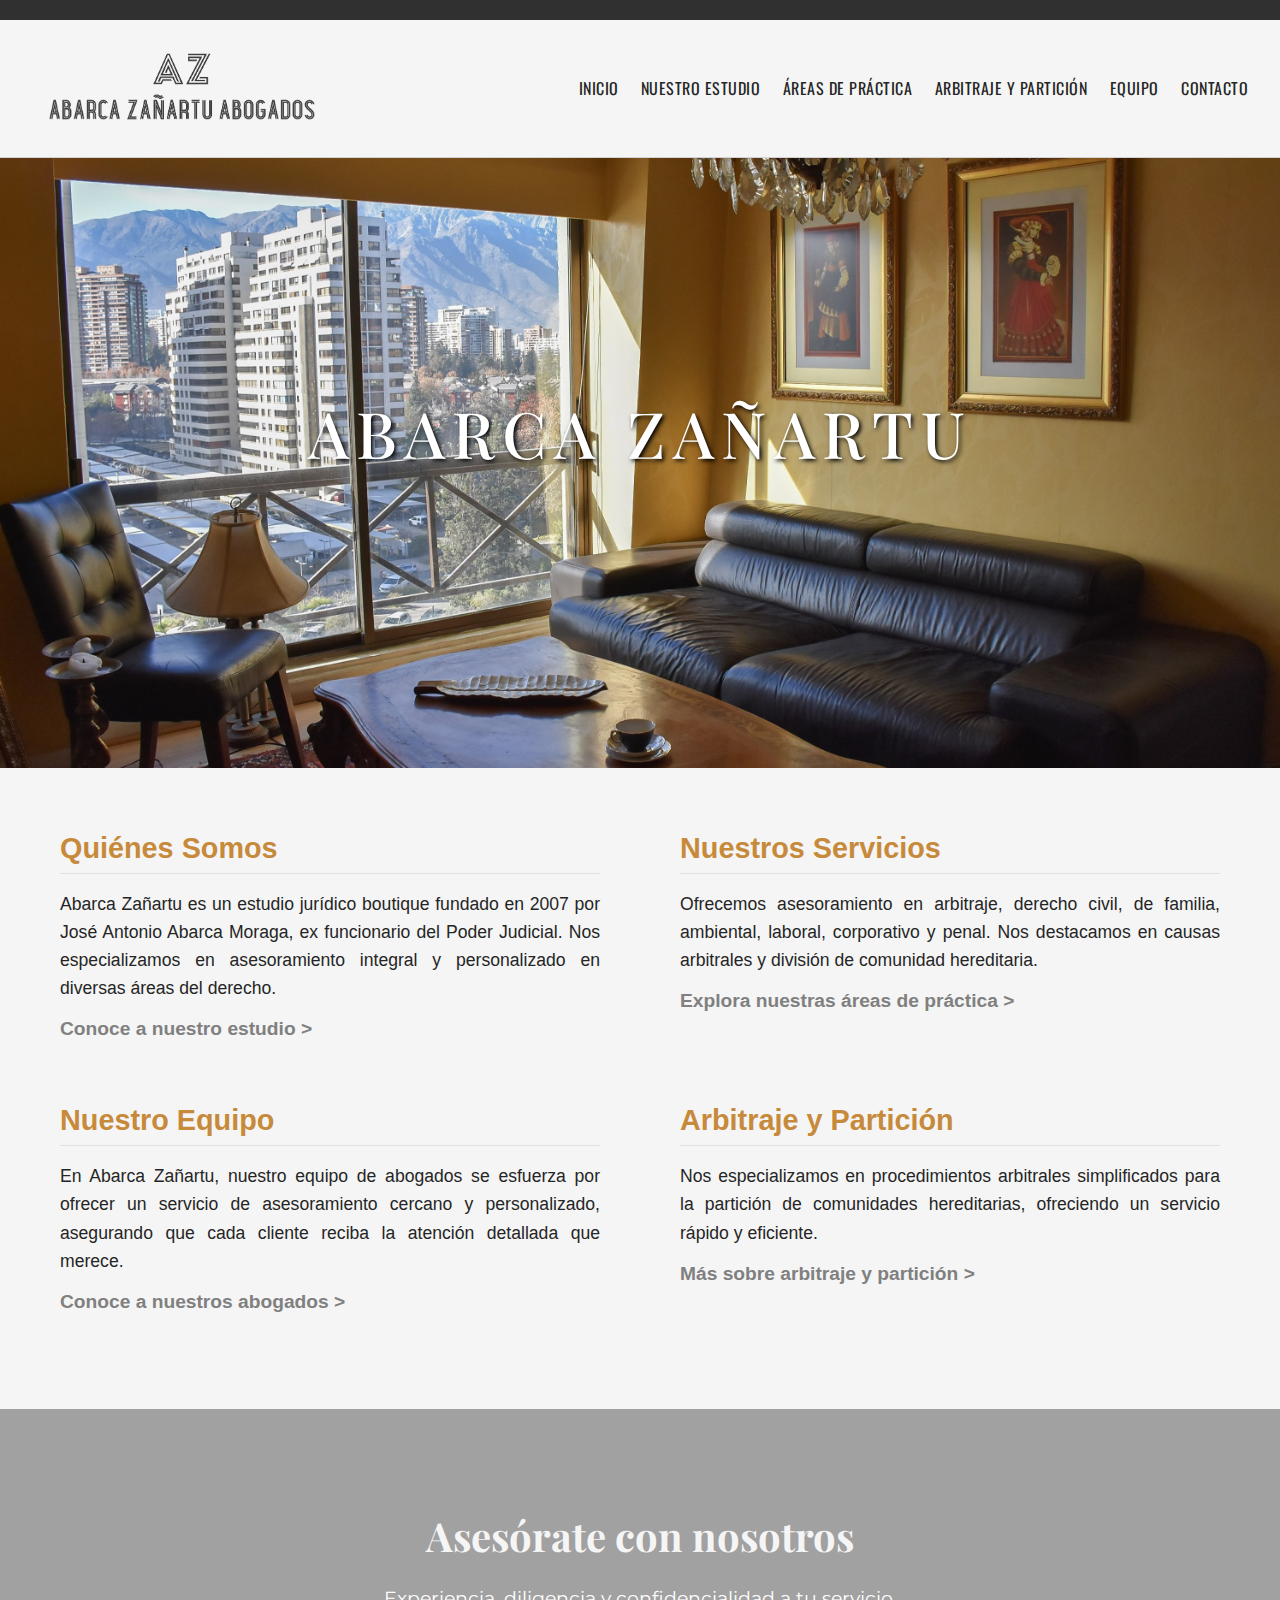
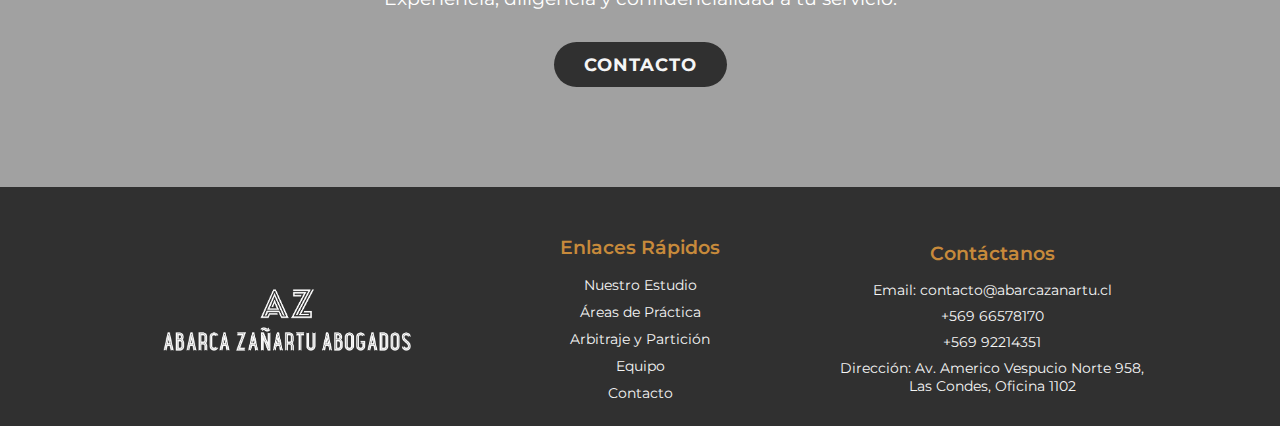
==== index.html @ 9c1408ec "Agregar fotos para mobile, no se implementan aun" ====
<!DOCTYPE html>
<html lang="es">
<head>
    <meta charset="UTF-8">
    <meta name="viewport" content="width=device-width, initial-scale=1.0">
    <title>Abarca Zañartu Abogados</title>
    <!-- <link rel="stylesheet" href="styles.css"> -->
    <link rel="stylesheet" href="./newcss.css">
    <script src="scripts.js"></script>
    <link rel="apple-touch-icon" sizes="180x180" href="./images/icons/apple-touch-icon.png">
    <link rel="icon" type="image/png" sizes="32x32" href="./images/icons/favicon-32x32.png">
    <link rel="icon" type="image/png" sizes="16x16" href="./images/icons/favicon-16x16.png">
    <link rel="manifest" href="/site.webmanifest">
    <style>
        @import url('https://fonts.googleapis.com/css2?family=Gupter:wght@400;500;700&family=Merriweather:ital,wght@0,300;0,400;0,700;0,900;1,300;1,400;1,700;1,900&family=Montserrat:ital,wght@0,100..900;1,100..900&family=Oswald:wght@200..700&family=Playfair+Display:wght@400..900&display=swap');
    </style>

</head>
<body>
    <div class="top-nav"></div>

    <div class="navbar">
        <a href="../index.html" class="logo-container">
            <img src="./images/logo.png" alt="logo" class="img-logo">
        </a>
        
        <button class="hamburger" id="hamburger">
            <span></span>
            <span></span>
            <span></span>
        </button>
      
        <nav class="nav-menu" id="nav-menu">
            <ul>
                <li><a href="index.html">INICIO</a></li>
                <li><a href="./templates/nuestro_estudio.html">NUESTRO ESTUDIO</a></li>
                <li><a href="./templates/areas.html">ÁREAS DE PRÁCTICA</a></li>
                <li><a href="./templates/arbitraje_particion.html">ARBITRAJE Y PARTICIÓN</a></li>
                <li><a href="./templates/equipo.html">EQUIPO</a></li>
                <li><a href="./templates/contacto.html">CONTACTO</a></li>
            </ul>
        </nav>
    </div>


    <main>
        <!-- HERO -->
        <div class="portada-container">
            <img src="./images/portada_cropped.jpg" alt="portada" class="img-portada">
            <div class="hero-content">
                <h1>ABARCA ZAÑARTU</h1>
            </div>
        </div>
        <!-- <div class="portada-container">
            <img src="./images/portada-mobile.jpg" alt="portada" class="img-portada">
            <div class="hero-content">
                <h1>ABARCA ZAÑARTU</h1>
            </div>
        </div> -->
    
        <!-- FEATURED CONTENT -->
        <div class="featured-content">
            <div class="featured-item">
                <h2>Quiénes Somos</h2>
                <p>Abarca Zañartu es un estudio jurídico boutique fundado en 2007 por José Antonio Abarca Moraga, ex funcionario del Poder Judicial. Nos especializamos en asesoramiento integral y personalizado en diversas áreas del derecho.</p>
                <a href="./templates/nuestro_estudio.html" class="featured-link">Conoce a nuestro estudio ></a>
            </div>
            <div class="featured-item">
                <h2>Nuestros Servicios</h2>
                <p>Ofrecemos asesoramiento en arbitraje, derecho civil, de familia, ambiental, laboral, corporativo  y penal. Nos destacamos en causas arbitrales y división de comunidad hereditaria.</p>
                <a href="./templates/areas.html" class="featured-link">Explora nuestras áreas de práctica ></a>
            </div>
            <div class="featured-item">
                <h2>Nuestro Equipo</h2>
                <p>En Abarca Zañartu, nuestro equipo de abogados se esfuerza por ofrecer un servicio de asesoramiento cercano y personalizado, asegurando que cada cliente reciba la atención detallada que merece.</p>
                <a href="./templates/equipo.html" class="featured-link">Conoce a nuestros abogados ></a>
            </div>
            <div class="featured-item">
                <h2>Arbitraje y Partición</h2>
                <p>Nos especializamos en procedimientos arbitrales simplificados para la partición de comunidades hereditarias, ofreciendo un servicio rápido y eficiente.</p>
                <a href="./templates/arbitraje_particion.html" class="featured-link">Más sobre arbitraje y partición ></a>
            </div>
        </div>
    
        <!-- ASESÓRATE CON NOSOTROS -->
        <section class="asesorate-container">
            <div class="asesorate-content">
                <h2>Asesórate con nosotros</h2>
                <p>Experiencia, diligencia y confidencialidad a tu servicio.</p>
                <a href="./templates/contacto.html" class="btn-contacto">CONTACTO</a>
            </div>
        </section>
    </main>


    <footer class="footer">
        <div class="footer-content">
          <div class="footer-logo">
            <a href="../index.html">
              <img src="./images/logo-s.png" alt="Abarca Zañartu Abogados" class="footer-img-logo">
            </a>
          </div>
          <div class="footer-links">
            <h4>Enlaces Rápidos</h4>
            <ul>
              <li><a href="./templates/nuestro_estudio.html">Nuestro Estudio</a></li>
              <li><a href="./templates/areas.html">Áreas de Práctica</a></li>
              <li><a href="./templates/arbitraje_particion.html">Arbitraje y Partición</a></li>
              <li><a href="./templates/equipo.html">Equipo</a></li>
              <li><a href="./templates/contacto.html">Contacto</a></li>
            </ul>
          </div>
          <div class="footer-contact">
            <h4>Contáctanos</h4>
            <p>Email: contacto@abarcazanartu.cl</p>
            <p>+569 66578170</p>
            <p>+569 92214351</p>
            <p>Dirección: Av. Americo Vespucio Norte 958, Las Condes, Oficina 1102</p>
          </div>
        </div>
      </footer>
</body>
</html>
---- styles.css ----
* {
    box-sizing: border-box;
    margin: 0;
    padding: 0;
}

:root  {
    --main-color: #ad762f;
    --main-color: #c78a3b;
    --secondary-color-dark: #303030;
    --background-white: #f5f5f5;
    --text-color: #252525;
    --secondary-color: #251605;
    line-height: 1.5;
}

html {
    font-size: 16px;
    margin:0;
    background-color: var(--background-white);
}

h1 {
    margin: 0;
    padding: 0;
}

a {
    text-decoration: none;
    appearance: none;
    color: black;
}


/* BODY ------------------------ */
body {
    line-height: 1.6;
    margin: 0;
    padding: 0;
    font-family: -apple-system, BlinkMacSystemFont, 'Segoe UI', Roboto, Oxygen, Ubuntu, Cantarell, 'Open Sans', 'Helvetica Neue', sans-serif;
    color: var(--text-color)
    /* font-family: "Oswald"; */

}

.top-nav {
    background-color: var(--main-color);
    height: 25px;
}

/* Navbar ---------------------- */

.navbar {
    display: flex;
    justify-content: space-between;
    align-items: center;
    padding: 1rem 2rem;
    background-color: var(--background-white);
    border-bottom: 1px solid lightgrey;
    position: relative;
    z-index: 1000; /* Ensure navbar is above other content */
  }
  
  .logo-container {
    width: 300px;
  }
  
  .img-logo {
    width: 100%;
  }
  
  .nav-menu ul {
    display: flex;
    list-style-type: none;
    margin: 0;
    padding: 0;
  }
  
  .nav-menu ul li {
    margin-left: 1.4rem;
  }
  
  .nav-menu ul li a {
    text-decoration: none;
    color: var(--text-color);
    font-family: "Oswald", sans-serif;
    font-size: 1rem;
    letter-spacing: .5px;
  }
  
  .nav-menu ul li a:hover {
    color: var(--main-color);
  }
  
  .hamburger {
    display: none;
    border: none;
    background: none;
    cursor: pointer;
  }
  
  .hamburger span {
    display: block;
    width: 25px;
    height: 3px;
    margin: 5px auto;
    background-color: var(--text-color);
  }
  
  .portada-container {
    position: relative;
    z-index: 1; /* Ensure portada is below navbar */
  }
  
  @media screen and (max-width: 1040px) {
    .nav-menu {
      position: fixed;
      left: -100%;
      top: 7rem;
      flex-direction: column;
      background-color: var(--background-white);
      width: 100%;
      text-align: center;
      transition: 0.6s;
      box-shadow: 0 10px 27px rgba(0, 0, 0, 0.05);
      z-index: 999; /* Ensure menu is above portada but below navbar */
    }
  
    .nav-menu.active {
      left: 0;
    }
  
    .nav-menu ul {
      flex-direction: column;
    }
  
    .nav-menu ul li {
      margin: 1rem 0;
      height: 5vh;
    }
  
    .hamburger {
      display: block;
      z-index: 1001;
    }
  }


/* Portada de imagen y texto en el centro */
.portada-container {
    display: flex;
    position: relative;
    text-align: center;
    color: white;
    justify-content: center;
    align-items: center;
}

.img-portada {
    width: 100vw;
    max-width: 100%;
}

.texto-portada {
    position: absolute;
    top: 45%;
    left: 50%;
    transform: translate(-50%, -50%);
    margin: 0;
    color: white;
    border-radius: 5px;
    padding: 0 20px;
    width: max-content;
    max-width: 60%;
    font-size: 4.5vw;
    font-weight: 500;
    letter-spacing: 8px;
    /* background-color: rgba(0, 0, 0, 0.329); */
    text-shadow: 1px 1px 4px black;
    font-family: "Playfair Display";
}

.texto-portada-secundario {
    font-size: 4vw;
    letter-spacing: 2px;
    background-color: rgba(0, 0, 0, 0.507);
    /* text-shadow: 1px 1px 4px black; */
    text-shadow: none;
}

@media screen and (max-width: 768px){
  .texto-portada {
    font-size: 26px;
  }

  .logo-container {
    width: 60%;
  }

  .navbar {
    padding: 16px 32px 16px 8px;
  }
} 
/* FIN PORTADA DE IMAGEN COMPLETA */

.nosotros-container {
    display: flex;
    flex-direction: column;
    padding: 2rem 0;
    justify-content: center;
    align-items: flex-start;
    /* width: 55%; */
    width: 50vw;
    margin:30px auto;
    font-size: 1.1rem;
    gap: 2rem;
    text-align: justify;
    /* margin-bottom: 2rem; */
}

@media screen and (max-width: 768px) {
  .nosotros-container {
  /* margin: auto; */
  width: 90vw;
  font-size: 1rem;
  }
}

/* Cards in home page */
.cards-container {
    padding: 100px 20px;
    display: flex;
    flex-wrap: wrap;
    justify-content: center;
    gap: 2rem;
}
.card {
    border: 0.5px solid rgba(0, 0, 0, 0.212);
    border-radius: 10px;
    padding: 1rem 2rem;
    max-width: 600px;
    text-align: justify;
    font-size: 1.1rem;
}

.card h2 {
    margin-bottom: 1rem;
}

@media screen and (max-width: 768px) {
  .card {
    font-size: 1rem;
  }
  .card h2 {
    font-size: 1.2rem;
  }
  .card .text-link {
    font-size: 1.2rem;
  }
}




/* Asesórate con nosotros */
.asesorate-container {
    display: flex;
    flex-direction: column;
    justify-content: center;
    align-items: center;
    background-color: var(--main-color);
    color: whitesmoke;
    padding: 30px 50px;
    font-size: 1.2rem;
    text-align: center;
}


/* Botón de Asesórate con nosotros */
.btn-contacto {
    margin-top: 2rem;
    padding: 8px 36px;
    border-radius: 2rem;
    font-size: 1.2rem;
    border: 1px solid whitesmoke;
    color: whitesmoke;
}

.btn-contacto:hover {
    color: black;
    border-color: black;
    /* background-color: whitesmoke; */
}


.text-link {
    color: var(--secondary-color-dark); 
    color: grey;
    font-weight: 700; 
    text-decoration: none;
    font-size: 1.3rem;
}
.text-link:hover {
    color: black;
}



.equipo-container {
    display: flex;
    justify-content: center;
    align-items: center;
    margin: 100px;
    gap: 100px;
    flex-wrap: wrap;
}

.equipo-card {
    display: flex;
    flex-direction: column;
    justify-content: center;
    align-items: center;
    width: 300px;
    /* border: 1px solid black; */
    border-radius: 10px;
}

@media screen and (max-width: 768px) {

  .equipo-card {
    width: 200px;
    text-align: center;
  }
}

/* .equipo-card a {
    width: inherit;
    border-radius: inherit;
} */
.abogado-img {
    width: inherit;
    border-radius: inherit;
}


.equipo-card-img {
    width: inherit;
    padding: 0 1px;
    border-radius: inherit;
}

/* .linkedin-img {
  width: fit-content;
  margin-top: 10px;
} */

/* .main-color {
    color: var(--main-color)
} */
/* .main-color-bg {
    background-color: var(--main-color)
} */



.contacto-container {
  display: flex;
  flex-direction: column;
  justify-content: center;
  align-items: center;
  padding: 20px;
  /* margin: 20px; */
  /* border-radius: 20px; */
}

.contacto-container p {
  color: var(--main-color)
}

.contacto-cards-container {
  display: flex;
  flex-wrap: wrap;
  justify-content: center;
  gap: 20px;
  margin: 50px 0;
}

.contacto-card {
  width: 300px;
  border: 1px solid rgb(163, 163, 163);
  display: flex;
  flex-direction: column;
  align-items: center;
  border-radius: 10px;
  padding: 20px 40px;
  text-align: center;
}

.map {
  /* border-radius: 10px; */
  box-shadow: 0 0 4px grey;
  margin-bottom: 40px;
  max-width: 90vw;
}



footer {
    background-color: var(--secondary-color-dark);
    color: lightgray;
    /* text-align: center; */
    padding: 1rem 10%;
    margin-bottom: 0px;
    width: 100%;
    display: flex;
    justify-content: center;
    align-items: center;
}







/* Arbitraje y Partición page styles */
.arbitraje-container {
  max-width: 800px;
  margin: 50px auto;
  padding: 0 20px;
  text-align: justify;
}

.arbitraje-container h1 {
  color: var(--main-color);
  font-size: 2.5rem;
  margin-bottom: 30px;
  text-align: center;
}

.arbitraje-container p {
  margin-bottom: 20px;
  line-height: 1.8;
}

.arbitraje-container strong {
  color: var(--main-color);
}

.arbitraje-highlight {
  background-color: #f0f0f0;
  border-left: 4px solid var(--main-color);
  padding: 20px;
  margin: 30px 0;
}

.arbitraje-cta {
  text-align: center;
  margin-top: 40px;
}

.arbitraje-cta a {
  display: inline-block;
  background-color: var(--main-color);
  color: white;
  padding: 12px 24px;
  border-radius: 5px;
  text-decoration: none;
  transition: background-color 0.3s ease;
}

.arbitraje-cta a:hover {
  background-color: #8d5f25;
}

@media screen and (max-width: 768px) {
  .arbitraje-container h1 {
      font-size: 2rem;
  }
}



/* Nuestro Estudio page styles */
.estudio-container {
  max-width: 800px;
  margin: 50px auto;
  padding: 0 20px;
  text-align: justify;
}

.estudio-container p {
  margin-bottom: 20px;
  line-height: 1.8;
  font-size: 1.1rem;
}

.estudio-container strong {
  color: var(--main-color);
}

.estudio-highlight {
  font-size: 1.3rem;
  font-style: italic;
  color: var(--main-color);
  text-align: center;
  margin: 40px 0;
  padding: 20px;
  border-top: 2px solid var(--main-color);
  border-bottom: 2px solid var(--main-color);
}

.estudio-timeline {
  position: relative;
  padding-left: 30px;
  margin: 40px 0;
}

.estudio-timeline::before {
  content: '';
  position: absolute;
  left: 0;
  top: 0;
  bottom: 0;
  width: 2px;
  background-color: var(--main-color);
}

.estudio-timeline-item {
  position: relative;
  margin-bottom: 30px;
}

.estudio-timeline-item::before {
  content: '';
  position: absolute;
  left: -34px;
  top: 5px;
  width: 10px;
  height: 10px;
  border-radius: 50%;
  background-color: var(--main-color);
}

@media screen and (max-width: 768px) {
  .estudio-container p {
      font-size: 1rem;
  }
  .estudio-highlight {
      font-size: 1.1rem;
  }
}



/* Index page styles */
.hero-content {
  position: absolute;
  top: 45%;
  left: 50%;
  transform: translate(-50%, -50%);
  text-align: center;
  color: white;
  z-index: 2;
}

.hero-content h1 {
  font-size: 4.5rem;
  margin-bottom: 1rem;
  text-shadow: 1px 1px 4px black;
  font-family: "Playfair display";
  letter-spacing: 8px;
  font-weight: 500;
}


.hero-content p {
  font-size: 1.2rem;
  max-width: 600px;
  margin: 0 auto 2rem;
  text-shadow: 1px 1px 2px rgba(0, 0, 0, 0.5);
}

.hero-cta {
  display: inline-block;
  padding: 12px 24px;
  background-color: var(--main-color);
  color: white;
  text-decoration: none;
  border-radius: 5px;
  transition: background-color 0.3s ease;
}

.hero-cta:hover {
  background-color: #8d5f25;
}

.featured-content {
  display: flex;
  flex-wrap: wrap;
  justify-content: space-between;
  max-width: 1200px;
  margin: 4rem auto;
  padding: 0 20px;
  gap: 2rem;
}

.featured-item {
  flex-basis: calc(50% - 40px);
  margin-bottom: 2rem;
  text-align: justify;
}

.featured-item h2 {
  color: var(--main-color);
  font-size: 1.8rem;
  margin-bottom: 1rem;
  border-bottom: 1px solid #e0e0e0;
}

.featured-item p {
  font-size: 1.1rem;
  line-height: 1.6;
  margin-bottom: 1rem;
}

.featured-link {
  color: var(--secondary-color-dark);
  text-decoration: none;
  font-weight: bold;
  transition: color 0.3s ease;
}

.featured-link:hover {
  color: #8d5f25;
}

@media screen and (max-width: 768px) {
  .hero-content h1 {
      font-size: 2.5rem;
  }
  
  .hero-content p {
      font-size: 1rem;
  }
  
  .featured-item {
      flex-basis: 100%;
  }
}



/* Código para "Asesórate con nosotros" */
.asesorate-container {
  background-color: var(--main-color);
  /* background-image: url("data:image/svg+xml,%3Csvg width='60' height='60' viewBox='0 0 60 60' xmlns='http://www.w3.org/2000/svg'%3E%3Cg fill='none' fill-rule='evenodd'%3E%3Cg fill='%23ffffff' fill-opacity='0.1'%3E%3Cpath d='M36 34v-4h-2v4h-4v2h4v4h2v-4h4v-2h-4zm0-30V0h-2v4h-4v2h4v4h2V6h4V4h-4zM6 34v-4H4v4H0v2h4v4h2v-4h4v-2H6zM6 4V0H4v4H0v2h4v4h2V6h4V4H6z'/%3E%3C/g%3E%3C/g%3E%3C/svg%3E"); */
  padding: 60px 20px;
  text-align: center;
}

.asesorate-content {
  max-width: 600px;
  margin: 0 auto;
}

.asesorate-container h2 {
  color: white;
  font-size: 2.5rem;
  margin-bottom: 1rem;
  font-family: 'Playfair Display', serif;
}

.asesorate-container p {
  color: white;
  font-size: 1.2rem;
  margin-bottom: 2rem;
  font-family: 'Montserrat', sans-serif;
}

.btn-contacto {
  display: inline-block;
  background-color: white;
  color: var(--main-color);
  font-size: 1.1rem;
  font-weight: bold;
  padding: 12px 30px;
  border-radius: 50px;
  text-decoration: none;
  transition: all 0.3s ease;
  font-family: 'Montserrat', sans-serif;
  text-transform: uppercase;
  letter-spacing: 1px;
}

.btn-contacto:hover {
  background-color: var(--secondary-color-dark);
  color: white;
  transform: translateY(-2px);
  box-shadow: 0 4px 8px rgba(0, 0, 0, 0.1);
}

@media screen and (max-width: 768px) {
  .asesorate-container h2 {
      font-size: 2rem;
  }

  .asesorate-container p {
      font-size: 1rem;
  }

  .btn-contacto {
      font-size: 1rem;
      padding: 10px 24px;
  }
}



/* Contact page code */
.contact-page-container {
  max-width: 1200px;
  margin: 0 auto;
  padding: 40px 20px;
  /* background-color: #f9f9f9; */
  /* background-image: url("data:image/svg+xml,%3Csvg width='60' height='60' viewBox='0 0 60 60' xmlns='http://www.w3.org/2000/svg'%3E%3Cg fill='none' fill-rule='evenodd'%3E%3Cg fill='%23d4d4d4' fill-opacity='0.2'%3E%3Cpath d='M36 34v-4h-2v4h-4v2h4v4h2v-4h4v-2h-4zm0-30V0h-2v4h-4v2h4v4h2V6h4V4h-4zM6 34v-4H4v4H0v2h4v4h2v-4h4v-2H6zM6 4V0H4v4H0v2h4v4h2V6h4V4H6z'/%3E%3C/g%3E%3C/g%3E%3C/svg%3E"); */
}

.contact-info-container, .map-container {
  background-color: white;
  background-color: var(--background-white);
  border-radius: 8px;
  /* box-shadow: 0 4px 6px rgba(0, 0, 0, 0.1); */
  padding: 30px;
  margin-bottom: 40px;
}

.contact-info-container h2, .map-container h2 {
  color: var(--main-color);
  font-size: 2rem;
  margin-bottom: 20px;
  text-align: center;
}

.contact-cards-container {
  display: flex;
  flex-wrap: wrap;
  justify-content: space-around;
  gap: 20px;
}

.contact-card {
  flex-basis: calc(33.333% - 20px);
  text-align: center;
  padding: 20px;
  border: 1px solid #e0e0e0;
  border-radius: 8px;
  transition: all 0.3s ease;
}

.contact-card:hover {
  transform: translateY(-5px);
  box-shadow: 0 6px 12px rgba(0, 0, 0, 0.1);
}

.contact-card img {
  width: 50px;
  height: 50px;
  margin-bottom: 15px;
}

.contact-card h3 {
  color: var(--main-color);
  font-size: 1.2rem;
  margin-bottom: 10px;
}

.contact-card p {
  font-size: 1rem;
  line-height: 1.5;
}

.contact-card a {
  color: var(--text-color);
  text-decoration: none;
  transition: color 0.3s ease;
}

.contact-card a:hover {
  color: var(--main-color);
}

.map-container {
  text-align: center;
}

.map {
  width: 100%;
  height: 450px;
  border-radius: 8px;
}

@media screen and (max-width: 768px) {
  .contact-card {
      flex-basis: 100%;
  }
  
  .map {
      height: 300px;
  }
}



/* Page equipo code */
.team-container {
  max-width: 1200px;
  margin: 60px auto;
  padding: 0 20px;
}

.team-intro {
  text-align: center;
  margin-bottom: 40px;
}

.team-intro h2 {
  color: var(--main-color);
  font-size: 2.5rem;
  margin-bottom: 20px;
}

.team-intro p {
  font-size: 1.1rem;
  max-width: 800px;
  margin: 0 auto;
}

.team-grid {
  display: grid;
  grid-template-columns: repeat(auto-fit, minmax(300px, 1fr));
  gap: 40px;
}

.team-card {
  perspective: 1000px;
  height: 400px;
}

.team-card-inner {
  position: relative;
  width: 100%;
  height: 100%;
  text-align: center;
  transition: transform 0.8s;
  transform-style: preserve-3d;
}

.team-card:hover .team-card-inner {
  transform: rotateY(180deg);
}

.team-card-front, .team-card-back {
  position: absolute;
  width: 100%;
  height: 100%;
  -webkit-backface-visibility: hidden;
  backface-visibility: hidden;
  border-radius: 10px;
  box-shadow: 0 4px 8px rgba(0,0,0,0.1);
  display: flex;
  flex-direction: column;
  justify-content: center;
  align-items: center;
  padding: 20px;
}

.team-card-front {
  background-color: white;
}

.team-card-back {
  background-color: white;
  /* color: white; */
  transform: rotateY(180deg);
}

.team-img {
  width: 200px;
  height: 200px;
  border-radius: 50%;
  object-fit: cover;
  margin-bottom: 20px;
}

.team-card h3 {
  font-size: 1.5rem;
  margin-bottom: 10px;
}

.team-card p {
  font-size: 1rem;
  margin-bottom: 10px;
}

.linkedin-link {
  display: flex;
  align-items: center;
  color: white;
  text-decoration: none;
  margin-top: 20px;
  transition: opacity 0.3s ease;
}

.linkedin-link:hover {
  opacity: 0.8;
}

.linkedin-icon {
  /* width: 24px; */
  height: 24px;
  margin-right: 10px;
}

@media screen and (max-width: 768px) {
  .team-intro h2 {
      font-size: 2rem;
  }

  .team-card {
      height: 350px;
  }
}


/* FOOTER styles */

.footer {
  background-color: var(--secondary-color-dark);
  color: #f5f5f5;
  padding: 3rem 10% 1rem;
  font-family: 'Montserrat', sans-serif;
}

.footer-content {
  display: flex;
  flex-wrap: wrap;
  justify-content: space-between;
  gap: 2rem;
}

.footer-logo {
  flex: 1;
  min-width: 200px;
}

.footer-img-logo {
  max-width: 200px;
  height: auto;
}

.footer-links, .footer-contact {
  flex: 1;
  min-width: 200px;
}

.footer h4 {
  color: var(--main-color);
  font-size: 1.2rem;
  margin-bottom: 1rem;
  font-weight: 600;
}

.footer-links ul {
  list-style-type: none;
  padding: 0;
}

.footer-links ul li {
  margin-bottom: 0.5rem;
}

.footer-links ul li a, .footer-contact p {
  color: #f5f5f5;
  text-decoration: none;
  font-size: 0.9rem;
  transition: color 0.3s ease;
}

.footer-links ul li a:hover {
  color: var(--main-color);
}

.footer-contact p {
  margin-bottom: 0.5rem;
}

.footer-bottom {
  margin-top: 2rem;
  text-align: center;
  font-size: 0.8rem;
  color: #a0a0a0;
}

@media screen and (max-width: 768px) {
  .footer-content {
    flex-direction: column;
  }
  
  .footer-logo, .footer-links, .footer-contact {
    width: 100%;
    text-align: center;
  }
}



/* Contact Form Styles */
.contact-form-container {
  max-width: 600px;
  margin: 60px auto;
  padding: 30px;
  background-color: var(--background-white);
  border-radius: 8px;
  /* box-shadow: 0 4px 6px rgba(0, 0, 0, 0.1); */
}

.contact-form-container h1 {
  color: var(--main-color);
  font-size: 2rem;
  margin-bottom: 30px;
  text-align: center;
}

.form-group {
  margin-bottom: 20px;
}

.form-group label {
  display: block;
  margin-bottom: 5px;
  color: var(--secondary-color-dark);
}

.form-group input,
.form-group textarea {
  width: 100%;
  padding: 10px;
  border: 1px solid #e0e0e0;
  border-radius: 4px;
  font-size: 1rem;
}

.btn-submit {
  display: block;
  width: 100%;
  padding: 12px;
  background-color: var(--main-color);
  color: white;
  border: none;
  border-radius: 4px;
  font-size: 1.1rem;
  cursor: pointer;
  transition: background-color 0.3s ease;
}

.btn-submit:hover {
  background-color: #8d5f25;
}

.message {
  margin-top: 20px;
  padding: 10px;
  border-radius: 4px;
  text-align: center;
}

.success {
  background-color: #d4edda;
  color: #155724;
}

.error {
  background-color: #f8d7da;
  color: #721c24;
}

@media screen and (max-width: 768px) {
  .contact-form-container {
      padding: 20px;
  }
}







/* Area styles */
.areas-container {
  display: grid;
  grid-template-columns: repeat(2, 1fr);
  gap: 40px;
  padding: 40px 0;
  width: 50vw;
  max-width: 1200px; /* To prevent excessive width on very large screens */
  margin: 0 auto; /* Center the grid */
  justify-content: center;
  text-align: justify;
}

.area-card {
  background-color: #fff;
  border-radius: 8px;
  box-shadow: 0 2px 4px rgba(0, 0, 0, 0.1);
  transition: transform 0.3s ease-in-out;
  line-height: 2rem;
}

.area-card:hover {
  transform: translateY(-5px);
}

.area-card-text {
  padding: 20px 30px;
}


.area-card h3 {
  color: var(--main-color);
  margin-top: 0;
  margin-bottom: 10px;
  border-bottom: 1px solid #e0e0e0;
  /* border-bottom: 1px solid black; */
  padding-bottom: 10px;
}

.area-card ul {
  list-style-type: none;
  padding-left: 0;
  margin-top: 10px;
}

.area-card li {
  margin-bottom: 8px;
}

.text-link {
  color: var(--secondary-color-dark);
  text-decoration: none;
  font-weight: bold;
  transition: color 0.3s ease;
}

.text-link:hover {
  color: var(--main-color);
}

/* Arbitraje card spanning two columns */
.arbitraje {
  grid-column: span 2;
}

/* Media query for mobile devices */
@media screen and (max-width: 768px) {
  .areas-container {
    grid-template-columns: 1fr;
    width: 90%;
  }

  .arbitraje {
    grid-column: span 1;
  }

  .area-card {
    width: 100%;
  }
}
---- newcss.css ----
/* General Styles */
* {
    box-sizing: border-box;
    margin: 0;
    padding: 0;
}

:root  {
    /* --main-color: #808080; */
    /* --main-color: #505168; */
    /* --main-color: #254441; */
    /* --main-color: #073B3A; */
    /* --main-color: #023047; */
    --main-color: #c78a3b;

    --secondary-color: #808080;
    --secondary-color: #a1a1a1;

    --secondary-color-dark: #303030;
    --background-white: #f5f5f5;
    --text-color: #252525;
}

.top-nav {
    background-color: var(--main-color);
    background-color: var(--secondary-color-dark);
    /* background-color: var(--secondary-color); */
    height: 20px;
}

body {
    font-family: -apple-system, BlinkMacSystemFont, 'Segoe UI', Roboto, Oxygen, Ubuntu, Cantarell, 'Open Sans', 'Helvetica Neue', sans-serif;
    color: var(--text-color);
    background-color: var(--background-white);
}

a {
    text-decoration: none;
    color: black;
}




/* Navbar Styles */



.navbar {
    display: flex;
    justify-content: space-between;
    align-items: center;
    padding: 1rem 2rem;
    background-color: var(--background-white);
    border-bottom: 1px solid lightgrey;
    position: relative;
    z-index: 1000;
}

.logo-container {
    width: 300px;
}

.img-logo {
    width: 100%;
}

.nav-menu ul {
    display: flex;
    list-style-type: none;
}

.nav-menu ul li {
    margin-left: 1.4rem;
}

.nav-menu ul li a {
    color: var(--text-color);
    font-family: "Oswald", sans-serif;
    font-size: 1rem;
    letter-spacing: .5px;
}

.nav-menu ul li a:hover {
    color: var(--main-color);
}

.hamburger {
    display: none;
    border: none;
    background: none;
    cursor: pointer;
}

.hamburger span {
    display: block;
    width: 25px;
    height: 3px;
    margin: 5px auto;
    background-color: var(--text-color);
}

@media screen and (max-width: 1040px) {
    .nav-menu {
        position: fixed;
        left: -100%;
        top: 7rem;
        flex-direction: column;
        background-color: var(--background-white);
        width: 100%;
        text-align: center;
        transition: 0.6s;
        box-shadow: 0 10px 27px rgba(0, 0, 0, 0.05);
        z-index: 999;
    }

    .nav-menu.active {
        left: 0;
    }

    .nav-menu ul {
        flex-direction: column;
    }

    .nav-menu ul li {
        margin: 1rem 0;
        height: 5vh;
    }

    .hamburger {
        display: block;
        z-index: 1001;
    }
}




/* Hero Section Styles */
.portada-container {
    display: flex;
    position: relative;
    text-align: center;
    color: white;
    justify-content: center;
    align-items: center;
}

.img-portada {
    width: 100vw;
}

.texto-portada {
    position: absolute;
    color: white;
    font-size: 4.5rem;
    font-weight: 500;
    letter-spacing: 4px;
    text-shadow: 1px 1px 4px black;
    text-shadow: none;
    font-family: "Playfair Display";
    background-color: rgba(0, 0, 0, 0.507);
    padding: 10px 30px;
    border-radius: 8px;
}


@media screen and (max-width: 768px) {
    .texto-portada {
        font-size: 26px;
        font-size: 2.5rem;
        /* font-size: 4vw; */
        background-color: rgba(0, 0, 0, 0.507);
        margin: 0 40px;
    }

    .img-portada {
        /* height: 40vh; */
        width: 100vw;
    }

    .logo-container {
        width: 60%;
    }

    .navbar {
        padding: 16px 32px 16px 8px;
    }
}

@media screen and (max-width: 480px) {
    .texto-portada {
        font-size: 8vw;
    }
}




/* ASESORATE Call to Action Section Styles */
.asesorate-container {
    display: flex;
    flex-direction: column;
    justify-content: center;
    align-items: center;
    background-color: var(--main-color);
    background-color: var(--secondary-color);
    color: whitesmoke;
    padding: 100px 50px;
    text-align: center;
    font-size: 1.2rem;
}

  .asesorate-content {
    max-width: 600px;
    margin: 0 auto;
  }
  
  .asesorate-container h2 {
    font-size: 2.5rem;
    margin-bottom: 1.5rem;
    font-family: 'Playfair Display', serif;
  }
  
  .asesorate-container p {
    color: white;
    font-size: 1.2rem;
    margin-bottom: 2rem;
    font-family: 'Montserrat', sans-serif;
  }




.btn-contacto {
    display: inline-block;
    background-color: var(--secondary-color-dark);
    /* background-color: var(--main-color); */
    color: var(--background-white);
    /* color: var(--main-color); */
    font-size: 1.1rem;
    font-weight: bold;
    padding: 12px 30px;
    border-radius: 50px;
    text-decoration: none;
    transition: all 0.3s ease;
    font-family: 'Montserrat', sans-serif;
    text-transform: uppercase;
    letter-spacing: 1px;
  }
  
  .btn-contacto:hover {
    background-color: var(--main-color);
    background-color: var(--text-color);
    color: var(--background-white);
    color: var(--main-color);
    transform: translateY(-2px);
    box-shadow: 0 4px 8px rgba(0, 0, 0, 0.1);
  }




  
  @media screen and (max-width: 768px) {
    .asesorate-container h2 {
        font-size: 2rem;
    }
  
    .asesorate-container p {
        font-size: 1rem;
    }
  
    .btn-contacto {
        font-size: 1rem;
        padding: 10px 24px;
    }
  }



/* Areas of Practice Styles */
.areas-container {
    display: grid;
    grid-template-columns: repeat(2, 1fr);
    gap: 40px;
    padding: 80px 0;
    width: 50vw;
    max-width: 1200px;
    margin: 0 auto;
    justify-content: center;
    /* text-align: justify; */
    font-size: 1.1rem;
}

.area-card {
    background-color: #fff;
    border-radius: 8px;
    box-shadow: 0 2px 4px rgba(0, 0, 0, 0.1);
    transition: transform 0.3s ease-in-out;
    line-height: 2rem;
}

.area-card:hover {
    transform: translateY(-5px);
}

.area-card-text {
    padding: 20px 30px;
}

.area-card h3 {
    color: var(--main-color);
    margin-top: 0;
    margin-bottom: 10px;
    border-bottom: 1px solid #e0e0e0;
    padding-bottom: 10px;
    font-size: 1.3rem;
}

.area-card ul {
    list-style-type: none;
    padding-left: 0;
    margin-top: 10px;
}

.area-card li {
    margin-bottom: 8px;
}

.area-card p {
    margin-bottom: 8px;
}

.arbitraje {
    grid-column: span 2;
}

.text-link {
    color: var(--secondary-color-dark);
    font-weight: 700; 
    font-size: 1.3rem;
}

.text-link:hover {
    color: var(--main-color);
}

@media screen and (max-width: 768px) {
    .areas-container {
        grid-template-columns: 1fr;
        width: 90%;
        font-size: 1rem;
    }

    .arbitraje {
        grid-column: span 1;
    }

    .area-card {
        width: 100%;
    }
    .area-card h3 {
     font-size: 1.1rem;
    }

    .text-link {
        font-size: 1.1rem;
    }
}




/* Team Section Styles */
.team-container {
    max-width: 1200px;
    margin: 4rem auto;
    padding: 0 20px;
}

.team-intro {
    text-align: center;
    margin-bottom: 40px;
}

.team-intro h2 {
    /* color: var(--main-color); */
    border-bottom: 1px solid var(--main-color);
    border-bottom: 1px solid #e0e0e0;
    font-size: 2.5rem;
    margin-bottom: 2rem;
    padding-bottom: 2rem;
    /* font-weight: 500; */
    font-family: "Playfair display";
}

.team-intro p {
    font-size: 1.1rem;
    max-width: 800px;
    margin: 0 auto;
}

.team-grid {
    display: grid;
    grid-template-columns: repeat(auto-fit, minmax(300px, 1fr));
    gap: 40px;
}

.team-card {
    background-color: white;
    border-radius: 10px;
    box-shadow: 0 4px 8px rgba(0,0,0,0.1);
    padding: 20px;
    text-align: center;
    cursor: pointer;
    transition: transform 0.3s ease;
  }

  .team-card h3 {
    color: var(--main-color);
    font-weight: 400;
  }
  
.team-card:hover {
    transform: translateY(-5px);
}



/* Code to display a window when the cards are clicked */
.modal {
    display: none;
    position: fixed;
    z-index: 1000;
    left: 0;
    top: 0;
    width: 100%;
    height: 100%;
    overflow: auto;
    background-color: rgba(0,0,0,0.4);
    transition: background-color 0.3s ease;
    
  }

  .modal.show {
    display: flex;
    align-items: center;
    justify-content: center;
    background-color: rgba(0,0,0,0.4);
  }
  
  .modal-content {
    background-color: #fefefe;
    padding: 40px;
    border: 1px solid #888;
    width: 90%;
    max-width: 800px;
    border-radius: 10px;
    opacity: 0;
    position: fixed;
    left: 50%;
    top: 50%;
    transform: translate(-50%, -50%) scale(0.8);
    transition: opacity 0.3s ease, transform 0.3s ease;
    overflow-y: auto; 
    margin: 0px;
  }
  
  .modal.show .modal-content {
    opacity: 1;
    transform: translate(-50%, -50%) scale(1);
  }

  .modal-header {
    display: flex;
    align-items: center;
    margin-bottom: 30px;
    padding-bottom: 20px;
    border-bottom: 1px solid #e0e0e0;
  }

  .modal-img {
    width: 120px;
    height: 120px;
    border-radius: 50%;
    object-fit: cover;
    margin-right: 30px;
  }

  .modal-header-text {
    flex-grow: 1;
  }
  
.modal-header-text h2 {
  margin: 0 0 10px 0;
  color: var(--main-color);
  color: var(--text-color);
  font-size: 2rem;
}
  
  .modal-header-text p {
    margin: 0;
    font-style: italic;
    font-size: 1.2rem;
    color: #555;
  }
  
  .modal-body {
    margin-top: 30px;
  }

  body.modal-open {
    overflow: hidden;
  }
  
  #modal-description {
    line-height: 1.8;
    font-size: 1.1rem;
    padding-bottom: 20px;
    border-bottom: 1px solid #e0e0e0;
    text-align: justify;
  }
  
  .modal-contact-info {
    padding-top: 20px;
    
  }
  
  .modal-contact-info p {
    margin: 15px 0;
    font-size: 1.1rem;
  }

.modal-contact-info a {
  color: var(--main-color);
  color: #0077B5;
  text-decoration: none;
  font-weight: bold;
}
  
  .modal-contact-info a:hover {
    text-decoration: underline;
  }
  
  @media screen and (max-width: 600px) {
    .modal-content {
      padding: 20px;
      width: 90%;
      max-height: 80vh;
    }
  
    .modal-header {
      flex-direction: column;
      text-align: center;
    }
  
    .modal-img {
      margin-right: 0;
      margin-bottom: 20px;
    }
  
    .modal-header-text h2 {
      font-size: 1.2rem;
    }
  
    .modal-header-text p {
      font-size: 1rem;
    }

    #modal-description  {
        font-size: 1rem;
    }

    .modal-contact-info p {
        font-size: 1rem;
    }

    .team-container {
        width: 80vw;
    }
  }

  .close {
    color: #aaa;
    float: right;
    font-size: 28px;
    font-weight: bold;
    cursor: pointer;
  }
  
  .close:hover,
  .close:focus {
    color: #000;
    text-decoration: none;
    cursor: pointer;
  }
  
  /* Ensure responsiveness */
  @media screen and (max-width: 768px) {
    .team-grid {
      grid-template-columns: 1fr;
    }
  }




.team-img {
    width: 200px;
    height: 200px;
    border-radius: 50%;
    object-fit: cover;
    margin-bottom: 20px;
}

.team-card h3 {
    font-size: 1.5rem;
    margin-bottom: 10px;
}

.team-card p {
    font-size: 1rem;
    margin-bottom: 10px;
}

.linkedin-link {
    display: flex;
    align-items: center;
    color: white;
    text-decoration: none;
    margin-top: 20px;
    transition: opacity 0.3s ease;
}

.linkedin-link:hover {
    opacity: 0.8;
}

.linkedin-icon {
    height: 24px;
    margin-right: 10px;
}

@media screen and (max-width: 768px) {
    .team-intro h2 {
        font-size: 2rem;
    }

    .team-card {
        height: 300px;
    }

    .team-img {
        width: 150px;
        height: 150px;
    }

}

@media screen and (max-width: 480px) {
    .team-intro h2 {
        font-size: 1.5rem;
    }

    .team-card h3 {
        font-size: 1.3rem;
    }

    .team-intro p {
        font-size: 1rem;
    }
}




/* Footer Styles */
.footer {
    background-color: var(--secondary-color-dark);
    color: #f5f5f5;
    padding: 3rem 10% 1rem;
    font-family: 'Montserrat', sans-serif;
}

.footer-content {
    display: flex;
    flex-wrap: wrap;
    justify-content: space-between;
    justify-content: center;
    align-items: center;
    gap: 2rem;
    text-align: center;
}

.footer-logo {
    flex: 1;
    min-width: 200px;
}

.footer-img-logo {
    max-width: 250px;
    height: auto;
}

.footer-links, .footer-contact {
    flex: 1;
    min-width: 200px;
}

.footer h4 {
    color: var(--main-color);
    font-size: 1.2rem;
    margin-bottom: 1rem;
    font-weight: 600;
}

.footer-links ul {
    list-style-type: none;
    padding: 0;
}

.footer-links ul li {
    margin-bottom: 0.5rem;
}

.footer-links ul li a, .footer-contact p {
    color: #f5f5f5;
    text-decoration: none;
    font-size: 0.9rem;
    transition: color 0.3s ease;
}

.footer-links ul li a:hover {
    color: var(--main-color);
}

.footer-contact p {
    margin-bottom: 0.5rem;
}

.footer-bottom {
    margin-top: 2rem;
    text-align: center;
    font-size: 0.8rem;
    color: #a0a0a0;
}

@media screen and (max-width: 768px) {
    .footer-content {
        flex-direction: column;
    }
    
    .footer-logo, .footer-links, .footer-contact {
        width: 100%;
        text-align: center;
    }
}




/* Contact Page Styles */
.contact-page-container {
    max-width: 1100px;
    margin: 0 auto;
    padding: 40px 20px;
}

.contact-info-container {
    background-color: var(--background-white);
    border-radius: 8px;
    padding: 30px  0;
    margin-bottom: 40px;
}

.map-container {
    background-color: var(--background-white);
    /* padding: 30px; */
    margin-bottom: 40px;
    text-align: center;
}

.map {
    width: 100%;
    height: 450px;
    box-shadow: 0 0 4px grey;
    border-radius: 8px;
}

.contact-info-container h2, .map-container h2 {
    /* color: var(--main-color); */
    font-size: 2rem;
    margin-bottom: 40px;
    text-align: center;
    padding-bottom: 1rem;
    border-bottom: 1px solid var(--main-color);
    border-bottom: 1px solid #e0e0e0;
}

.contact-cards-container {
    display: flex;
    flex-wrap: wrap;
    justify-content: space-around;
    gap: 20px;
}

.contact-card {
    flex-basis: calc(33.333% - 20px);
    text-align: center;
    padding: 20px;
    border: 1px solid #e0e0e0;
    border-radius: 8px;
    transition: all 0.3s ease;
}

.contact-card:hover {
    transform: translateY(-5px);
    box-shadow: 0 6px 12px rgba(0, 0, 0, 0.1);
}

.contact-card img {
    width: 50px;
    height: 50px;
    margin-bottom: 15px;
}

.contact-card h3 {
    color: var(--main-color);
    font-size: 1.2rem;
    margin-bottom: 10px;
}

.contact-card p {
    font-size: 1rem;
    line-height: 1.5;
}

.contact-card a {
    color: var(--text-color);
    text-decoration: none;
    transition: color 0.3s ease;
}

.contact-card a:hover {
    color: var(--main-color);
}



@media screen and (max-width: 768px) {
    .contact-card {
        flex-basis: 100%;
    }
    
    .map {
        height: 300px;
    }
}

@media screen and (max-width: 480px) {
    .contact-info-container h2 {
        font-size: 1.5rem;
    }

}




/* About Us Page Styles */
.estudio-container {
    max-width: 800px;
    margin: 50px auto;
    padding: 0 20px;
    text-align: justify;
}

.estudio-container p {
    margin-bottom: 20px;
    line-height: 1.8;
    font-size: 1.1rem;
}

.estudio-timeline p strong {
    color: var(--text-color);
    color: var(--main-color);
}

.estudio-container strong {
    color: var(--main-color);
}

.estudio-highlight {
    font-size: 1.3rem;
    font-style: italic;    
    text-align: center;
    margin: 40px 0;
    padding: 20px;
    border-top: 2px solid var(--main-color);
    border-bottom: 2px solid var(--main-color);
}

.estudio-highlight {
    color: var(--main-color);
}

.main-color {
    color: var(--main-color);
}

.estudio-timeline {
    position: relative;
    padding-left: 30px;
    margin: 40px 0;
}

.estudio-timeline::before {
    content: '';
    position: absolute;
    left: 0;
    top: 0;
    bottom: 0;
    width: 2px;
    background-color: var(--main-color);
}

.estudio-timeline-item {
    position: relative;
    margin-bottom: 30px;
}

.estudio-timeline-item::before {
    content: '';
    position: absolute;
    left: -34px;
    top: 5px;
    width: 10px;
    height: 10px;
    border-radius: 50%;
    background-color: var(--main-color);
}

@media screen and (max-width: 768px) {
    .estudio-container p {
        font-size: 1rem;
    }
    .estudio-highlight {
        font-size: 1.1rem;
    }
}




/* Arbitration and Partition Page Styles */
.arbitraje-container {
    max-width: 800px;
    margin: 50px auto;
    padding: 0 20px;
    text-align: justify;
    font-size: 1.1rem;
}

.arbitraje-container h1 {
    color: var(--main-color);
    color: var(--text-color);
    font-size: 2.5rem;
    margin: 4rem 0 2rem 0;
    text-align: center;
    border-bottom: 1px solid var(--main-color);
    border-bottom: 1px solid #e0e0e0;
    padding-bottom: 2rem;
    /* font-weight: 600; */
    font-family: "Playfair display";
}

.arbitraje-container p {
    margin-bottom: 20px;
    line-height: 1.8;
}

.arbitraje-container strong {
    color: var(--main-color);
    /* color: var(--text-color); */
}

.arbitraje-highlight {
    background-color: #f0f0f0;
    border-left: 4px solid var(--main-color);
    padding: 20px;
    margin: 30px 0;
}

.arbitraje-cta {
    text-align: center;
    margin-top: 40px;
}

.arbitraje-cta a {
    display: inline-block;
    background-color: var(--main-color);
    color: white;
    padding: 12px 24px;
    border-radius: 5px;
    text-decoration: none;
    transition: background-color 0.3s ease;
}

.arbitraje-cta a:hover {
    background-color: #8d5f25;
}

@media screen and (max-width: 768px) {
    .arbitraje-container h1 {
        font-size: 1.5rem;
    }
    .arbitraje-container p {
        font-size: 1rem;
    }

    
}




/* Home Page Specific Styles */
.hero-content {
    position: absolute;
    top: 45%;
    left: 50%;
    transform: translate(-50%, -50%);
    text-align: center;
    color: white;
    z-index: 2;
}

.hero-content h1 {
    /* font-size: 6rem; */
    font-size: 5vw;
    text-shadow: 2px 2px 4px black;
    font-family: "Playfair display";
    letter-spacing: 8px;
    font-weight: 500;
    width: 80vw;
    white-space: nowrap;
}


.featured-content {
    display: flex;
    flex-wrap: wrap;
    justify-content: space-between;
    max-width: 1200px;
    margin: 4rem auto;
    padding: 0 20px;
    gap: 2rem;
}

.featured-item {
    flex-basis: calc(50% - 40px);
    margin-bottom: 2rem;
    text-align: justify;
}

.featured-item h2 {
    color: var(--main-color);
    font-size: 1.8rem;
    margin-bottom: 1rem;
    padding-bottom: 0.5rem;
    border-bottom: 1px solid #e0e0e0;
}

.featured-item p {
    font-size: 1.1rem;
    line-height: 1.6;
    margin-bottom: 1rem;
}

.featured-link {
    color: var(--secondary-color-dark);
    /* color: var(--secondary-color); */
    color: grey;
    text-decoration: none;
    font-weight: bold;
    transition: color 0.3s ease;
    font-size: 1.2rem;
}

.featured-link:hover {
    color: #8d5f25;
}

@media screen and (max-width: 768px) {
    .hero-content h1 {
        font-size: 2.5rem;
    }
    
    .featured-link {
        font-size: 1.1rem;
    }
    
    .featured-item {
        flex-basis: 100%;
    }
}

@media screen and (max-width: 480px) {
    .hero-content h1 {
        font-size: 8vw; /* Even larger for very small screens */
        letter-spacing: 0.2vw; /* Further reduced letter spacing */
        white-space: normal; /* Allows wrapping on very small screens */
    }

    .featured-content h2 {
        font-size: 1.2rem;
    }

    .estudio-container p {
        font-size: 1rem;
    }

    .featured-item p {
        font-size: 1rem;
    }
}




/* Contact Form Styles */
.contact-form-container {
    max-width: 600px;
    margin: 60px auto;
    padding: 30px;
    background-color: var(--background-white);
    border-radius: 8px;
}

.contact-form-container h1 {
    color: var(--main-color);
    font-size: 2rem;
    margin-bottom: 30px;
    text-align: center;
}

.form-group {
    margin-bottom: 20px;
}

.form-group label {
    display: block;
    margin-bottom: 5px;
    color: var(--secondary-color-dark);
}

.form-group input,
.form-group textarea {
    width: 100%;
    padding: 10px;
    border: 1px solid #e0e0e0;
    border-radius: 4px;
    font-size: 1rem;
}

.btn-submit {
    display: block;
    width: 100%;
    padding: 12px;
    background-color: var(--main-color);
    color: white;
    border: none;
    border-radius: 4px;
    font-size: 1.1rem;
    cursor: pointer;
    transition: background-color 0.3s ease;
}

.btn-submit:hover {
    background-color: #8d5f25;
}

.message {
    margin-top: 20px;
    padding: 10px;
    border-radius: 4px;
    text-align: center;
}

.success {
    background-color: #d4edda;
    color: #155724;
}

.error {
    background-color: #f8d7da;
    color: #721c24;
}

@media screen and (max-width: 768px) {
    .contact-form-container {
        padding: 20px;
    }
}
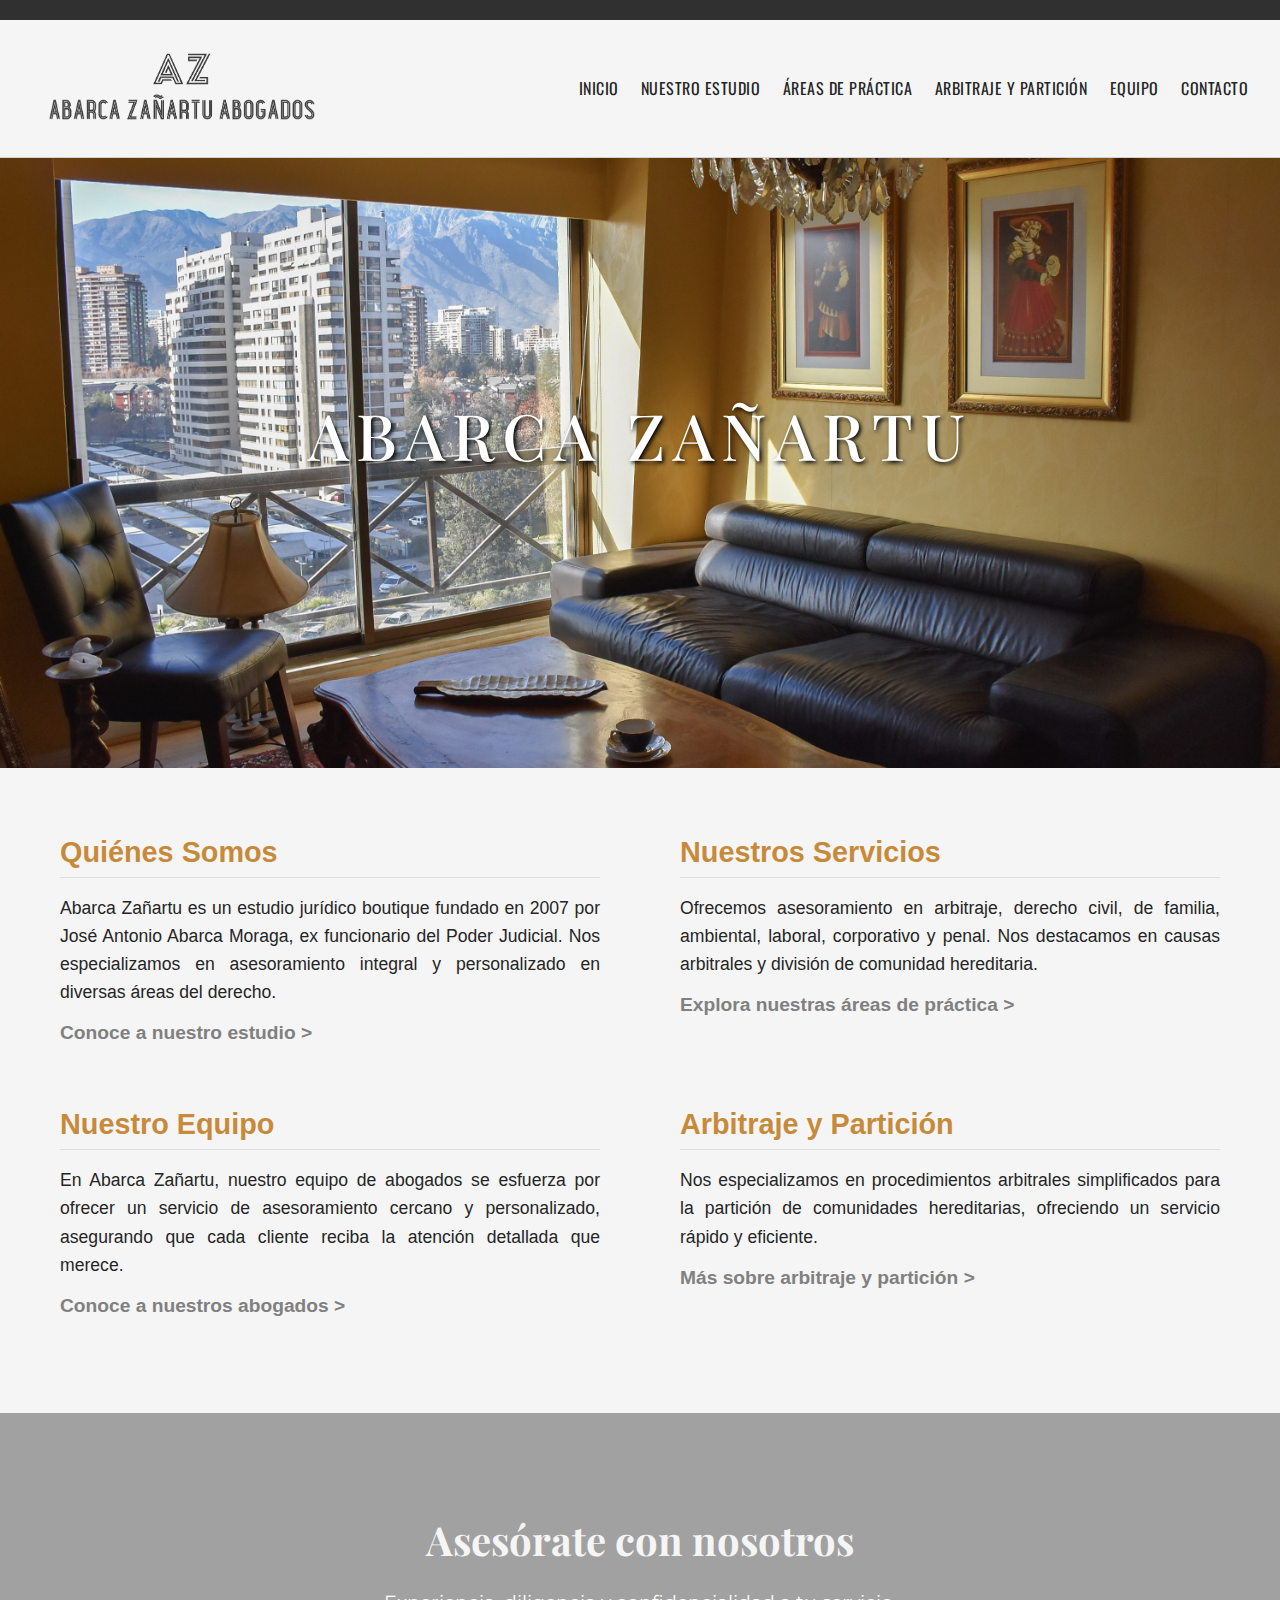
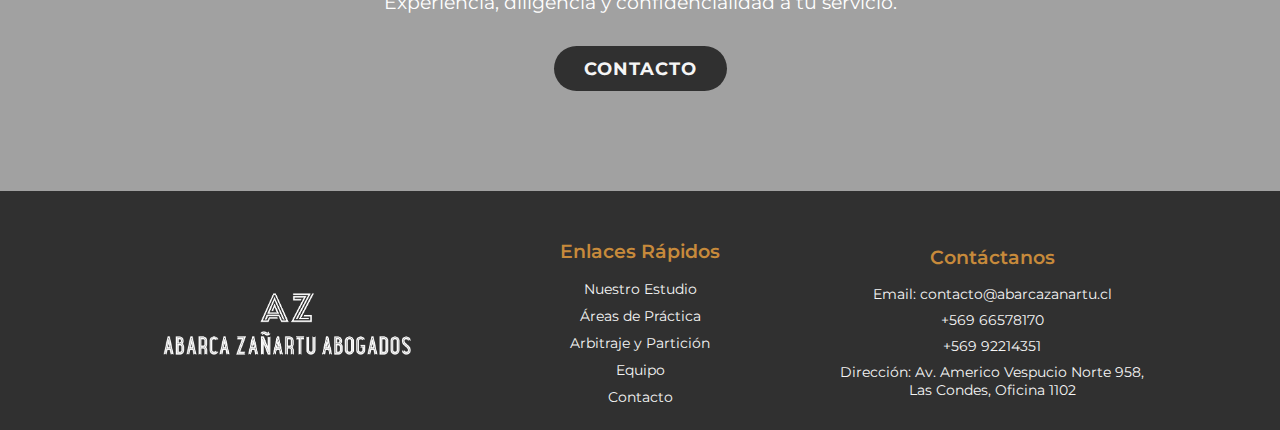
==== commit bd62194e: "Agregar imagenes de portada para mobile" ====
--- a/index.html
+++ b/index.html
@@ -46,17 +46,16 @@
     <main>
         <!-- HERO -->
         <div class="portada-container">
-            <img src="./images/portada_cropped.jpg" alt="portada" class="img-portada">
+            <picture>
+                <source media="(max-width: 600px)" srcset="./images/portadas/portada_mobile.jpg">
+                <source media="(min-width: 601px)" srcset="./images/portadas/portada_cropped.jpg">
+                <img src="./images/portada_cropped.jpg" alt="Header Image" class="img-portada">
+            </picture>
             <div class="hero-content">
                 <h1>ABARCA ZAÑARTU</h1>
             </div>
         </div>
-        <!-- <div class="portada-container">
-            <img src="./images/portada-mobile.jpg" alt="portada" class="img-portada">
-            <div class="hero-content">
-                <h1>ABARCA ZAÑARTU</h1>
-            </div>
-        </div> -->
+
     
         <!-- FEATURED CONTENT -->
         <div class="featured-content">
--- a/newcss.css
+++ b/newcss.css
@@ -148,6 +148,9 @@
 
 .img-portada {
     width: 100vw;
+    /* NEW CODE TO REVIEW */
+    height: auto;
+    object-fit: cover;
 }
 
 .texto-portada {
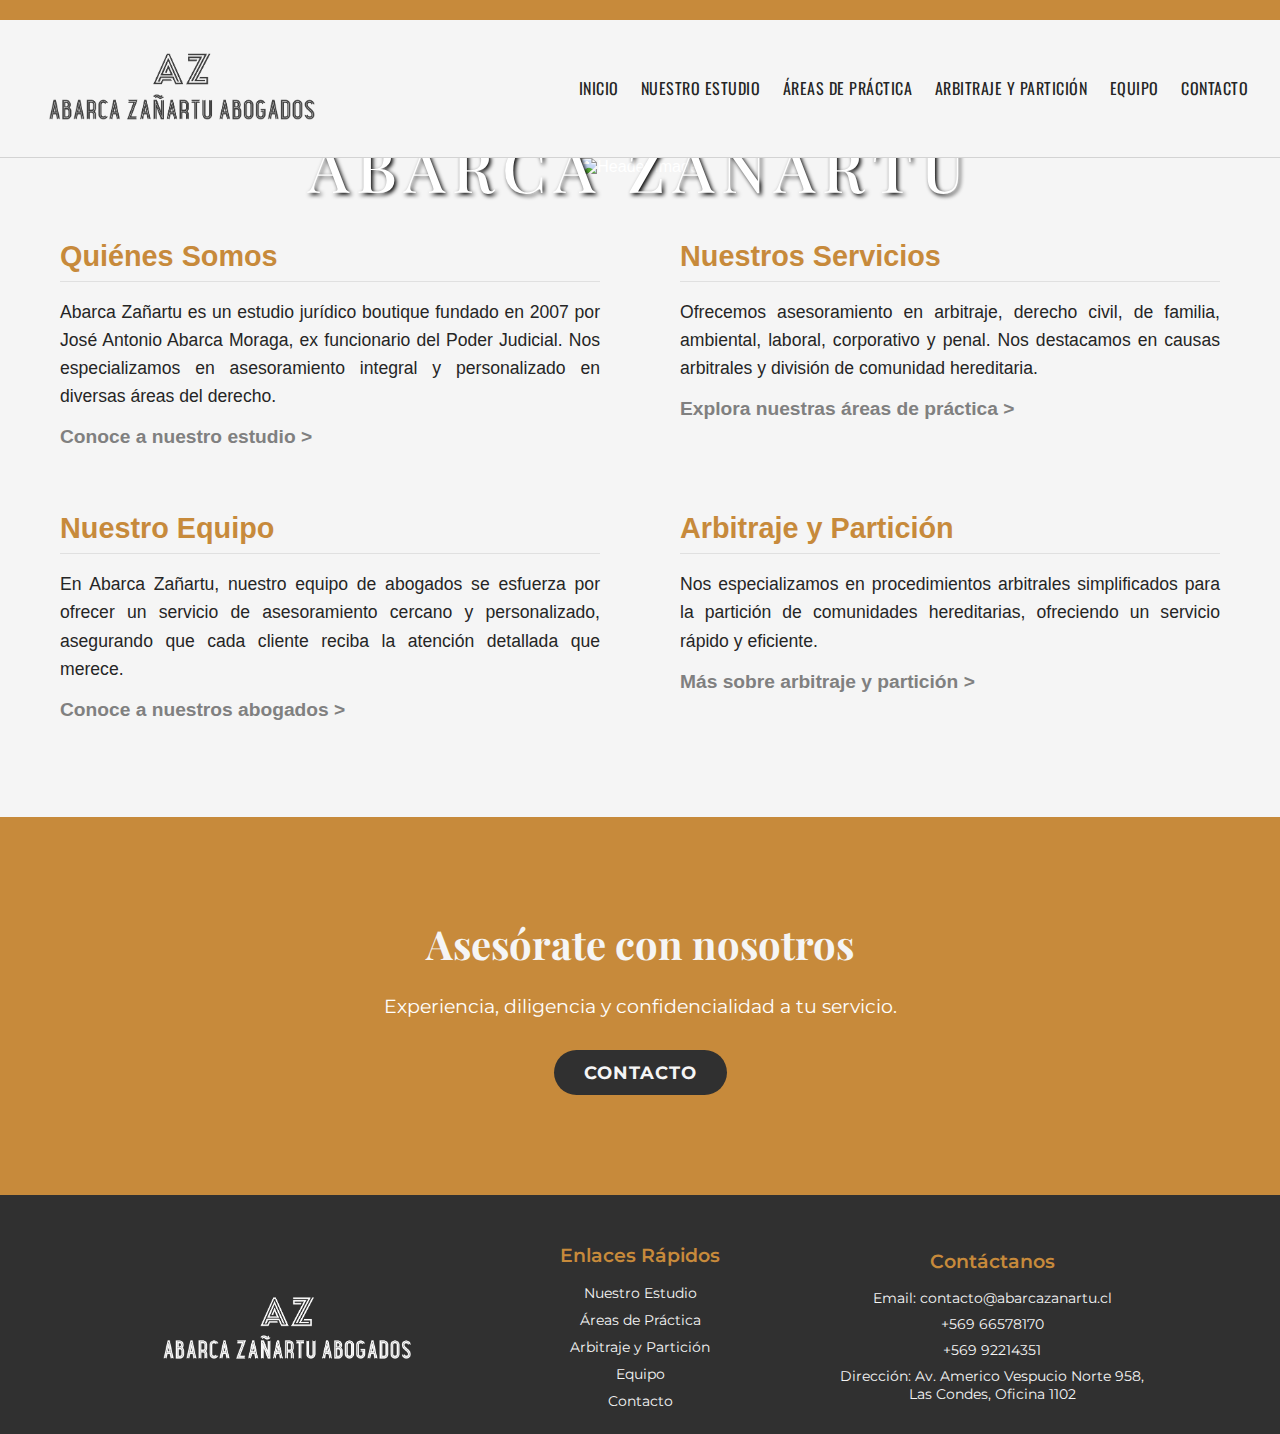
==== commit f92fd495: "Cambiar formato fotos a webp" ====
--- a/index.html
+++ b/index.html
@@ -1,5 +1,6 @@
 <!DOCTYPE html>
 <html lang="es">
+
 <head>
     <meta charset="UTF-8">
     <meta name="viewport" content="width=device-width, initial-scale=1.0">
@@ -16,6 +17,7 @@
     </style>
 
 </head>
+
 <body>
     <div class="top-nav"></div>
 
@@ -23,13 +25,13 @@
         <a href="../index.html" class="logo-container">
             <img src="./images/logo.png" alt="logo" class="img-logo">
         </a>
-        
+
         <button class="hamburger" id="hamburger">
             <span></span>
             <span></span>
             <span></span>
         </button>
-      
+
         <nav class="nav-menu" id="nav-menu">
             <ul>
                 <li><a href="index.html">INICIO</a></li>
@@ -56,31 +58,37 @@
             </div>
         </div>
 
-    
+
         <!-- FEATURED CONTENT -->
         <div class="featured-content">
             <div class="featured-item">
                 <h2>Quiénes Somos</h2>
-                <p>Abarca Zañartu es un estudio jurídico boutique fundado en 2007 por José Antonio Abarca Moraga, ex funcionario del Poder Judicial. Nos especializamos en asesoramiento integral y personalizado en diversas áreas del derecho.</p>
+                <p>Abarca Zañartu es un estudio jurídico boutique fundado en 2007 por José Antonio Abarca Moraga, ex
+                    funcionario del Poder Judicial. Nos especializamos en asesoramiento integral y personalizado en
+                    diversas áreas del derecho.</p>
                 <a href="./templates/nuestro_estudio.html" class="featured-link">Conoce a nuestro estudio ></a>
             </div>
             <div class="featured-item">
                 <h2>Nuestros Servicios</h2>
-                <p>Ofrecemos asesoramiento en arbitraje, derecho civil, de familia, ambiental, laboral, corporativo  y penal. Nos destacamos en causas arbitrales y división de comunidad hereditaria.</p>
+                <p>Ofrecemos asesoramiento en arbitraje, derecho civil, de familia, ambiental, laboral, corporativo y
+                    penal. Nos destacamos en causas arbitrales y división de comunidad hereditaria.</p>
                 <a href="./templates/areas.html" class="featured-link">Explora nuestras áreas de práctica ></a>
             </div>
             <div class="featured-item">
                 <h2>Nuestro Equipo</h2>
-                <p>En Abarca Zañartu, nuestro equipo de abogados se esfuerza por ofrecer un servicio de asesoramiento cercano y personalizado, asegurando que cada cliente reciba la atención detallada que merece.</p>
+                <p>En Abarca Zañartu, nuestro equipo de abogados se esfuerza por ofrecer un servicio de asesoramiento
+                    cercano y personalizado, asegurando que cada cliente reciba la atención detallada que merece.</p>
                 <a href="./templates/equipo.html" class="featured-link">Conoce a nuestros abogados ></a>
             </div>
             <div class="featured-item">
                 <h2>Arbitraje y Partición</h2>
-                <p>Nos especializamos en procedimientos arbitrales simplificados para la partición de comunidades hereditarias, ofreciendo un servicio rápido y eficiente.</p>
-                <a href="./templates/arbitraje_particion.html" class="featured-link">Más sobre arbitraje y partición ></a>
+                <p>Nos especializamos en procedimientos arbitrales simplificados para la partición de comunidades
+                    hereditarias, ofreciendo un servicio rápido y eficiente.</p>
+                <a href="./templates/arbitraje_particion.html" class="featured-link">Más sobre arbitraje y partición
+                    ></a>
             </div>
         </div>
-    
+
         <!-- ASESÓRATE CON NOSOTROS -->
         <section class="asesorate-container">
             <div class="asesorate-content">
@@ -94,29 +102,30 @@
 
     <footer class="footer">
         <div class="footer-content">
-          <div class="footer-logo">
-            <a href="../index.html">
-              <img src="./images/logo-s.png" alt="Abarca Zañartu Abogados" class="footer-img-logo">
-            </a>
-          </div>
-          <div class="footer-links">
-            <h4>Enlaces Rápidos</h4>
-            <ul>
-              <li><a href="./templates/nuestro_estudio.html">Nuestro Estudio</a></li>
-              <li><a href="./templates/areas.html">Áreas de Práctica</a></li>
-              <li><a href="./templates/arbitraje_particion.html">Arbitraje y Partición</a></li>
-              <li><a href="./templates/equipo.html">Equipo</a></li>
-              <li><a href="./templates/contacto.html">Contacto</a></li>
-            </ul>
-          </div>
-          <div class="footer-contact">
-            <h4>Contáctanos</h4>
-            <p>Email: contacto@abarcazanartu.cl</p>
-            <p>+569 66578170</p>
-            <p>+569 92214351</p>
-            <p>Dirección: Av. Americo Vespucio Norte 958, Las Condes, Oficina 1102</p>
-          </div>
+            <div class="footer-logo">
+                <a href="../index.html">
+                    <img src="./images/logo-s.png" alt="Abarca Zañartu Abogados" class="footer-img-logo">
+                </a>
+            </div>
+            <div class="footer-links">
+                <h4>Enlaces Rápidos</h4>
+                <ul>
+                    <li><a href="./templates/nuestro_estudio.html">Nuestro Estudio</a></li>
+                    <li><a href="./templates/areas.html">Áreas de Práctica</a></li>
+                    <li><a href="./templates/arbitraje_particion.html">Arbitraje y Partición</a></li>
+                    <li><a href="./templates/equipo.html">Equipo</a></li>
+                    <li><a href="./templates/contacto.html">Contacto</a></li>
+                </ul>
+            </div>
+            <div class="footer-contact">
+                <h4>Contáctanos</h4>
+                <p>Email: contacto@abarcazanartu.cl</p>
+                <p class="footer-phone">+569 66578170</p>
+                <p class="footer-phone">+569 92214351</p>
+                <p>Dirección: Av. Americo Vespucio Norte 958, Las Condes, Oficina 1102</p>
+            </div>
         </div>
-      </footer>
+    </footer>
 </body>
+
 </html>--- a/newcss.css
+++ b/newcss.css
@@ -5,7 +5,7 @@
     padding: 0;
 }
 
-:root  {
+:root {
     /* --main-color: #808080; */
     /* --main-color: #505168; */
     /* --main-color: #254441; */
@@ -23,7 +23,7 @@
 
 .top-nav {
     background-color: var(--main-color);
-    background-color: var(--secondary-color-dark);
+    /* background-color: var(--secondary-color-dark); */
     /* background-color: var(--secondary-color); */
     height: 20px;
 }
@@ -32,6 +32,7 @@
     font-family: -apple-system, BlinkMacSystemFont, 'Segoe UI', Roboto, Oxygen, Ubuntu, Cantarell, 'Open Sans', 'Helvetica Neue', sans-serif;
     color: var(--text-color);
     background-color: var(--background-white);
+    /* overflow-x: hidden; */
 }
 
 a {
@@ -148,21 +149,22 @@
 
 .img-portada {
     width: 100vw;
+    max-width: 100%;
     /* NEW CODE TO REVIEW */
-    height: auto;
-    object-fit: cover;
+    /* height: auto; */
+    /* object-fit: cover; */
 }
 
 .texto-portada {
     position: absolute;
     color: white;
     font-size: 4.5rem;
-    font-weight: 500;
+    font-weight: 600;
     letter-spacing: 4px;
     text-shadow: 1px 1px 4px black;
-    text-shadow: none;
+    /* text-shadow: none; */
     font-family: "Playfair Display";
-    background-color: rgba(0, 0, 0, 0.507);
+    /* background-color: rgba(0, 0, 0, 0.507); */
     padding: 10px 30px;
     border-radius: 8px;
 }
@@ -170,10 +172,9 @@
 
 @media screen and (max-width: 768px) {
     .texto-portada {
-        font-size: 26px;
-        font-size: 2.5rem;
+        font-size: 3rem;
         /* font-size: 4vw; */
-        background-color: rgba(0, 0, 0, 0.507);
+        /* background-color: rgba(0, 0, 0, 0.507); */
         margin: 0 40px;
     }
 
@@ -193,7 +194,7 @@
 
 @media screen and (max-width: 480px) {
     .texto-portada {
-        font-size: 8vw;
+        font-size: 2.2rem;
     }
 }
 
@@ -207,30 +208,30 @@
     justify-content: center;
     align-items: center;
     background-color: var(--main-color);
-    background-color: var(--secondary-color);
+    /* background-color: var(--secondary-color); */
     color: whitesmoke;
     padding: 100px 50px;
     text-align: center;
     font-size: 1.2rem;
 }
 
-  .asesorate-content {
+.asesorate-content {
     max-width: 600px;
     margin: 0 auto;
-  }
-  
-  .asesorate-container h2 {
+}
+
+.asesorate-container h2 {
     font-size: 2.5rem;
     margin-bottom: 1.5rem;
     font-family: 'Playfair Display', serif;
-  }
-  
-  .asesorate-container p {
+}
+
+.asesorate-container p {
     color: white;
     font-size: 1.2rem;
     margin-bottom: 2rem;
     font-family: 'Montserrat', sans-serif;
-  }
+}
 
 
 
@@ -250,35 +251,35 @@
     font-family: 'Montserrat', sans-serif;
     text-transform: uppercase;
     letter-spacing: 1px;
-  }
-  
-  .btn-contacto:hover {
+}
+
+.btn-contacto:hover {
     background-color: var(--main-color);
     background-color: var(--text-color);
     color: var(--background-white);
     color: var(--main-color);
     transform: translateY(-2px);
     box-shadow: 0 4px 8px rgba(0, 0, 0, 0.1);
-  }
-
-
-
-
-  
-  @media screen and (max-width: 768px) {
+}
+
+
+
+
+
+@media screen and (max-width: 768px) {
     .asesorate-container h2 {
         font-size: 2rem;
     }
-  
+
     .asesorate-container p {
         font-size: 1rem;
     }
-  
+
     .btn-contacto {
         font-size: 1rem;
         padding: 10px 24px;
     }
-  }
+}
 
 
 
@@ -341,7 +342,7 @@
 
 .text-link {
     color: var(--secondary-color-dark);
-    font-weight: 700; 
+    font-weight: 700;
     font-size: 1.3rem;
 }
 
@@ -363,8 +364,9 @@
     .area-card {
         width: 100%;
     }
+
     .area-card h3 {
-     font-size: 1.1rem;
+        font-size: 1.1rem;
     }
 
     .text-link {
@@ -413,18 +415,18 @@
 .team-card {
     background-color: white;
     border-radius: 10px;
-    box-shadow: 0 4px 8px rgba(0,0,0,0.1);
+    box-shadow: 0 4px 8px rgba(0, 0, 0, 0.1);
     padding: 20px;
     text-align: center;
     cursor: pointer;
     transition: transform 0.3s ease;
-  }
-
-  .team-card h3 {
+}
+
+.team-card h3 {
     color: var(--main-color);
     font-weight: 400;
-  }
-  
+}
+
 .team-card:hover {
     transform: translateY(-5px);
 }
@@ -441,19 +443,19 @@
     width: 100%;
     height: 100%;
     overflow: auto;
-    background-color: rgba(0,0,0,0.4);
+    background-color: rgba(0, 0, 0, 0.4);
     transition: background-color 0.3s ease;
-    
-  }
-
-  .modal.show {
+
+}
+
+.modal.show {
     display: flex;
     align-items: center;
     justify-content: center;
-    background-color: rgba(0,0,0,0.4);
-  }
-  
-  .modal-content {
+    background-color: rgba(0, 0, 0, 0.4);
+}
+
+.modal-content {
     background-color: #fefefe;
     padding: 40px;
     border: 1px solid #888;
@@ -466,112 +468,112 @@
     top: 50%;
     transform: translate(-50%, -50%) scale(0.8);
     transition: opacity 0.3s ease, transform 0.3s ease;
-    overflow-y: auto; 
+    overflow-y: auto;
     margin: 0px;
-  }
-  
-  .modal.show .modal-content {
+}
+
+.modal.show .modal-content {
     opacity: 1;
     transform: translate(-50%, -50%) scale(1);
-  }
-
-  .modal-header {
+}
+
+.modal-header {
     display: flex;
     align-items: center;
     margin-bottom: 30px;
     padding-bottom: 20px;
     border-bottom: 1px solid #e0e0e0;
-  }
-
-  .modal-img {
+}
+
+.modal-img {
     width: 120px;
     height: 120px;
     border-radius: 50%;
     object-fit: cover;
     margin-right: 30px;
-  }
-
-  .modal-header-text {
+}
+
+.modal-header-text {
     flex-grow: 1;
-  }
-  
+}
+
 .modal-header-text h2 {
-  margin: 0 0 10px 0;
-  color: var(--main-color);
-  color: var(--text-color);
-  font-size: 2rem;
-}
-  
-  .modal-header-text p {
+    margin: 0 0 10px 0;
+    color: var(--main-color);
+    color: var(--text-color);
+    font-size: 2rem;
+}
+
+.modal-header-text p {
     margin: 0;
     font-style: italic;
     font-size: 1.2rem;
     color: #555;
-  }
-  
-  .modal-body {
+}
+
+.modal-body {
     margin-top: 30px;
-  }
-
-  body.modal-open {
+}
+
+body.modal-open {
     overflow: hidden;
-  }
-  
-  #modal-description {
+}
+
+#modal-description {
     line-height: 1.8;
     font-size: 1.1rem;
     padding-bottom: 20px;
     border-bottom: 1px solid #e0e0e0;
     text-align: justify;
-  }
-  
-  .modal-contact-info {
+}
+
+.modal-contact-info {
     padding-top: 20px;
-    
-  }
-  
-  .modal-contact-info p {
+
+}
+
+.modal-contact-info p {
     margin: 15px 0;
     font-size: 1.1rem;
-  }
+}
 
 .modal-contact-info a {
-  color: var(--main-color);
-  color: #0077B5;
-  text-decoration: none;
-  font-weight: bold;
-}
-  
-  .modal-contact-info a:hover {
+    color: var(--main-color);
+    color: #0077B5;
+    text-decoration: none;
+    font-weight: bold;
+}
+
+.modal-contact-info a:hover {
     text-decoration: underline;
-  }
-  
-  @media screen and (max-width: 600px) {
+}
+
+@media screen and (max-width: 600px) {
     .modal-content {
-      padding: 20px;
-      width: 90%;
-      max-height: 80vh;
-    }
-  
+        padding: 20px;
+        width: 90%;
+        max-height: 80vh;
+    }
+
     .modal-header {
-      flex-direction: column;
-      text-align: center;
-    }
-  
+        flex-direction: column;
+        text-align: center;
+    }
+
     .modal-img {
-      margin-right: 0;
-      margin-bottom: 20px;
-    }
-  
+        margin-right: 0;
+        margin-bottom: 20px;
+    }
+
     .modal-header-text h2 {
-      font-size: 1.2rem;
-    }
-  
+        font-size: 1.2rem;
+    }
+
     .modal-header-text p {
-      font-size: 1rem;
-    }
-
-    #modal-description  {
+        font-size: 1rem;
+    }
+
+    #modal-description {
         font-size: 1rem;
     }
 
@@ -582,29 +584,29 @@
     .team-container {
         width: 80vw;
     }
-  }
-
-  .close {
+}
+
+.close {
     color: #aaa;
     float: right;
     font-size: 28px;
     font-weight: bold;
     cursor: pointer;
-  }
-  
-  .close:hover,
-  .close:focus {
+}
+
+.close:hover,
+.close:focus {
     color: #000;
     text-decoration: none;
     cursor: pointer;
-  }
-  
-  /* Ensure responsiveness */
-  @media screen and (max-width: 768px) {
+}
+
+/* Ensure responsiveness */
+@media screen and (max-width: 768px) {
     .team-grid {
-      grid-template-columns: 1fr;
-    }
-  }
+        grid-template-columns: 1fr;
+    }
+}
 
 
 
@@ -706,7 +708,8 @@
     height: auto;
 }
 
-.footer-links, .footer-contact {
+.footer-links,
+.footer-contact {
     flex: 1;
     min-width: 200px;
 }
@@ -727,7 +730,8 @@
     margin-bottom: 0.5rem;
 }
 
-.footer-links ul li a, .footer-contact p {
+.footer-links ul li a,
+.footer-contact p {
     color: #f5f5f5;
     text-decoration: none;
     font-size: 0.9rem;
@@ -753,8 +757,10 @@
     .footer-content {
         flex-direction: column;
     }
-    
-    .footer-logo, .footer-links, .footer-contact {
+
+    .footer-logo,
+    .footer-links,
+    .footer-contact {
         width: 100%;
         text-align: center;
     }
@@ -773,7 +779,7 @@
 .contact-info-container {
     background-color: var(--background-white);
     border-radius: 8px;
-    padding: 30px  0;
+    padding: 30px 0;
     margin-bottom: 40px;
 }
 
@@ -791,14 +797,16 @@
     border-radius: 8px;
 }
 
-.contact-info-container h2, .map-container h2 {
+.contact-info-container h2,
+.map-container h2 {
     /* color: var(--main-color); */
-    font-size: 2rem;
+    font-size: 3rem;
     margin-bottom: 40px;
     text-align: center;
     padding-bottom: 1rem;
     border-bottom: 1px solid var(--main-color);
     border-bottom: 1px solid #e0e0e0;
+    font-family: "Playfair display";
 }
 
 .contact-cards-container {
@@ -855,7 +863,7 @@
     .contact-card {
         flex-basis: 100%;
     }
-    
+
     .map {
         height: 300px;
     }
@@ -896,7 +904,7 @@
 
 .estudio-highlight {
     font-size: 1.3rem;
-    font-style: italic;    
+    font-style: italic;
     text-align: center;
     margin: 40px 0;
     padding: 20px;
@@ -948,6 +956,7 @@
     .estudio-container p {
         font-size: 1rem;
     }
+
     .estudio-highlight {
         font-size: 1.1rem;
     }
@@ -1018,11 +1027,12 @@
     .arbitraje-container h1 {
         font-size: 1.5rem;
     }
+
     .arbitraje-container p {
         font-size: 1rem;
     }
 
-    
+
 }
 
 
@@ -1099,11 +1109,11 @@
     .hero-content h1 {
         font-size: 2.5rem;
     }
-    
+
     .featured-link {
         font-size: 1.1rem;
     }
-    
+
     .featured-item {
         flex-basis: 100%;
     }
@@ -1111,9 +1121,12 @@
 
 @media screen and (max-width: 480px) {
     .hero-content h1 {
-        font-size: 8vw; /* Even larger for very small screens */
-        letter-spacing: 0.2vw; /* Further reduced letter spacing */
-        white-space: normal; /* Allows wrapping on very small screens */
+        font-size: 2.2rem;
+        /* Even larger for very small screens */
+        letter-spacing: 4px;
+        /* Further reduced letter spacing */
+        white-space: normal;
+        /* Allows wrapping on very small screens */
     }
 
     .featured-content h2 {
@@ -1205,4 +1218,10 @@
     .contact-form-container {
         padding: 20px;
     }
+}
+
+
+.footer-phone {
+    text-decoration: none;
+    color: var(--background-white)
 }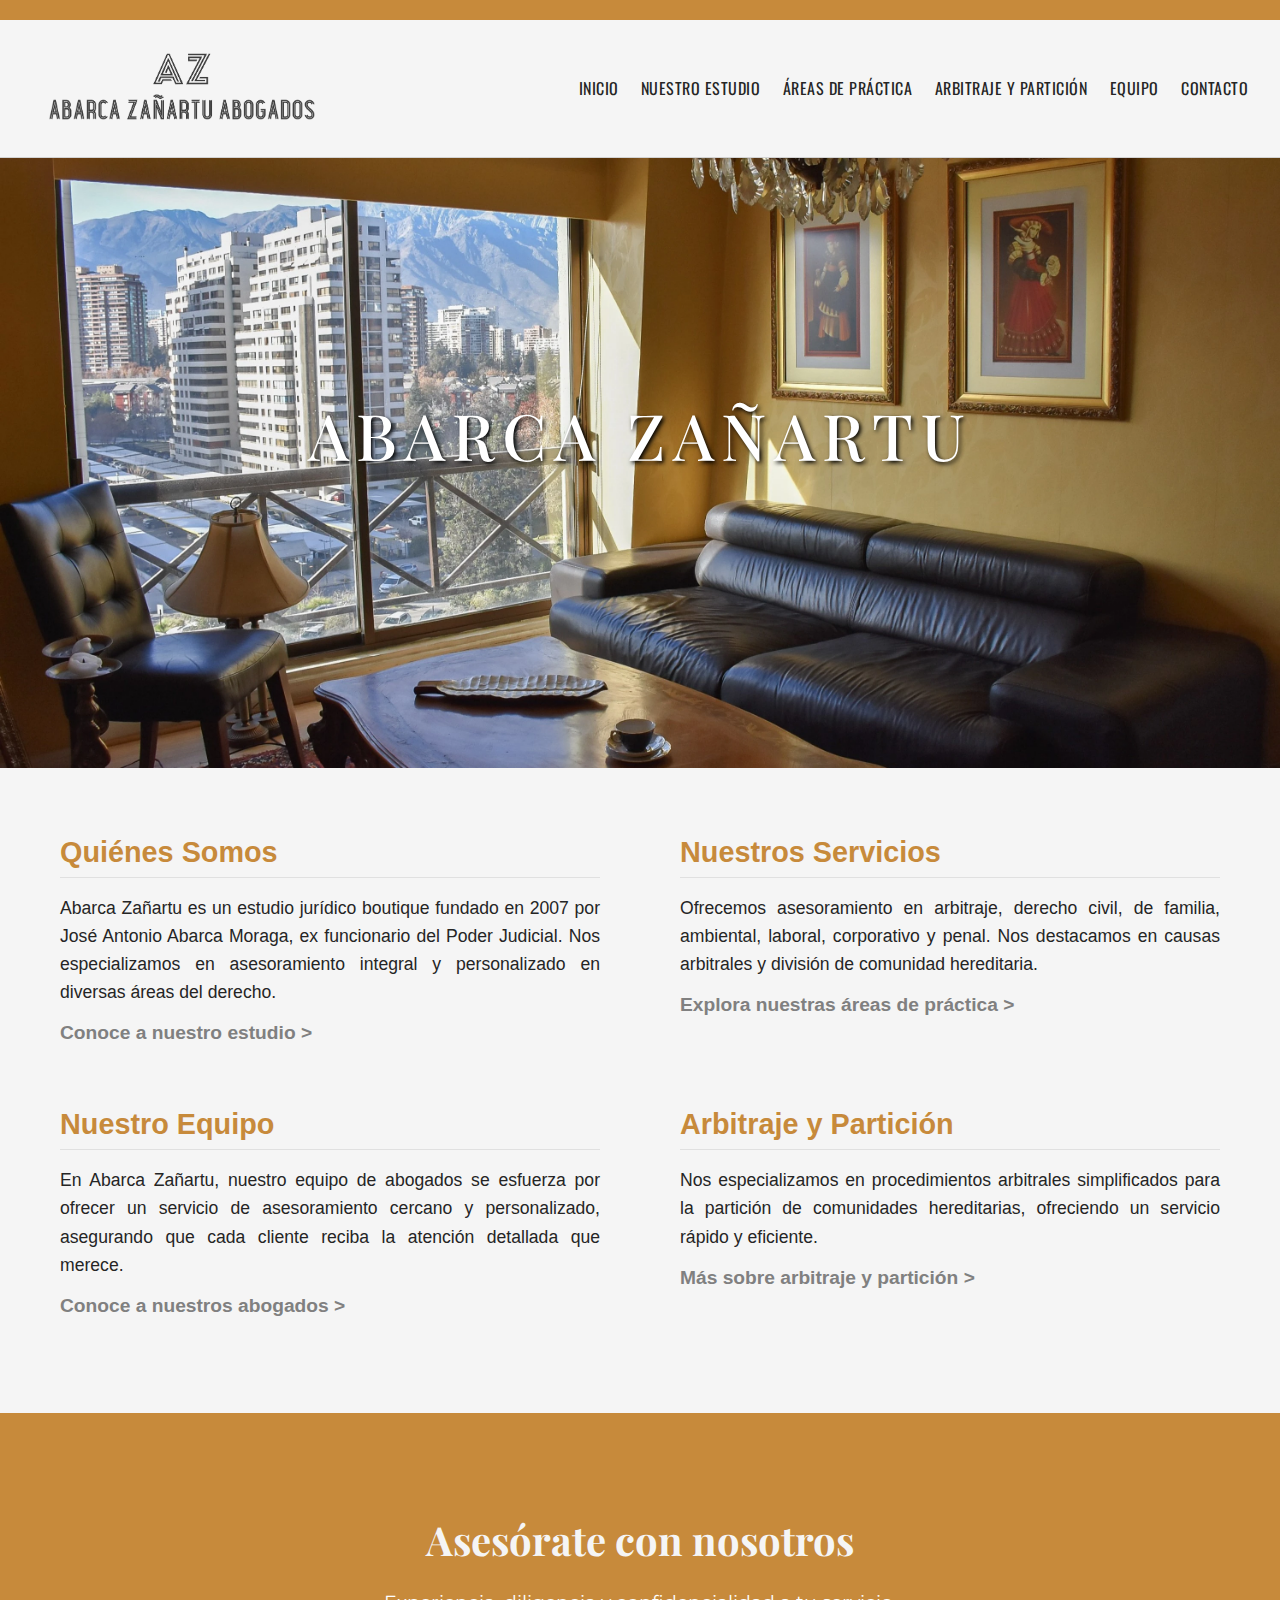
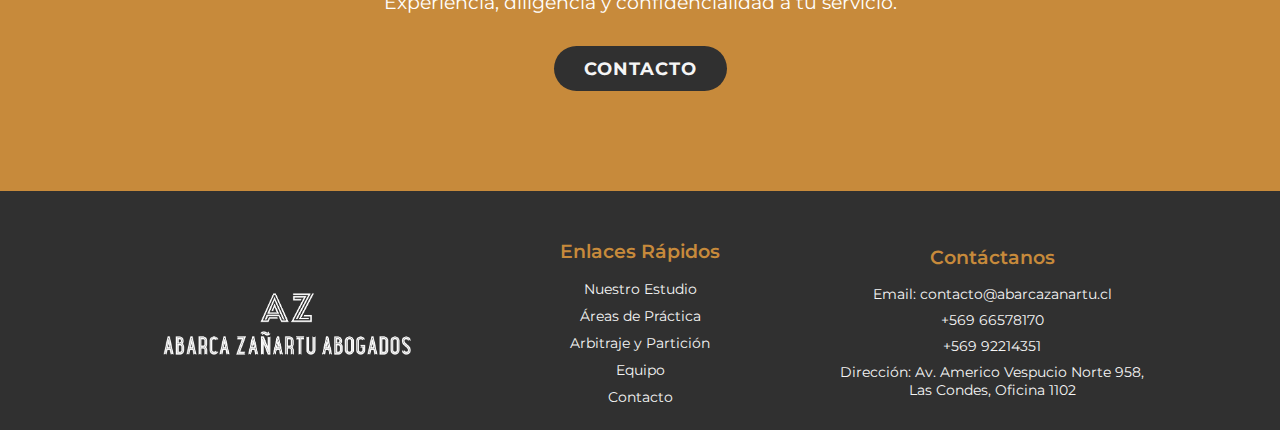
==== commit 54c2cea8: "Cambiar  imagenes" ====
--- a/index.html
+++ b/index.html
@@ -49,9 +49,9 @@
         <!-- HERO -->
         <div class="portada-container">
             <picture>
-                <source media="(max-width: 600px)" srcset="./images/portadas/portada_mobile.jpg">
-                <source media="(min-width: 601px)" srcset="./images/portadas/portada_cropped.jpg">
-                <img src="./images/portada_cropped.jpg" alt="Header Image" class="img-portada">
+                <source media="(max-width: 600px)" srcset="./images/portadas/portada_mobile.webp">
+                <source media="(min-width: 601px)" srcset="./images/portadas/portada.webp">
+                <img src="./images/portadas/portada.webp" alt="Header Image" class="img-portada">
             </picture>
             <div class="hero-content">
                 <h1>ABARCA ZAÑARTU</h1>
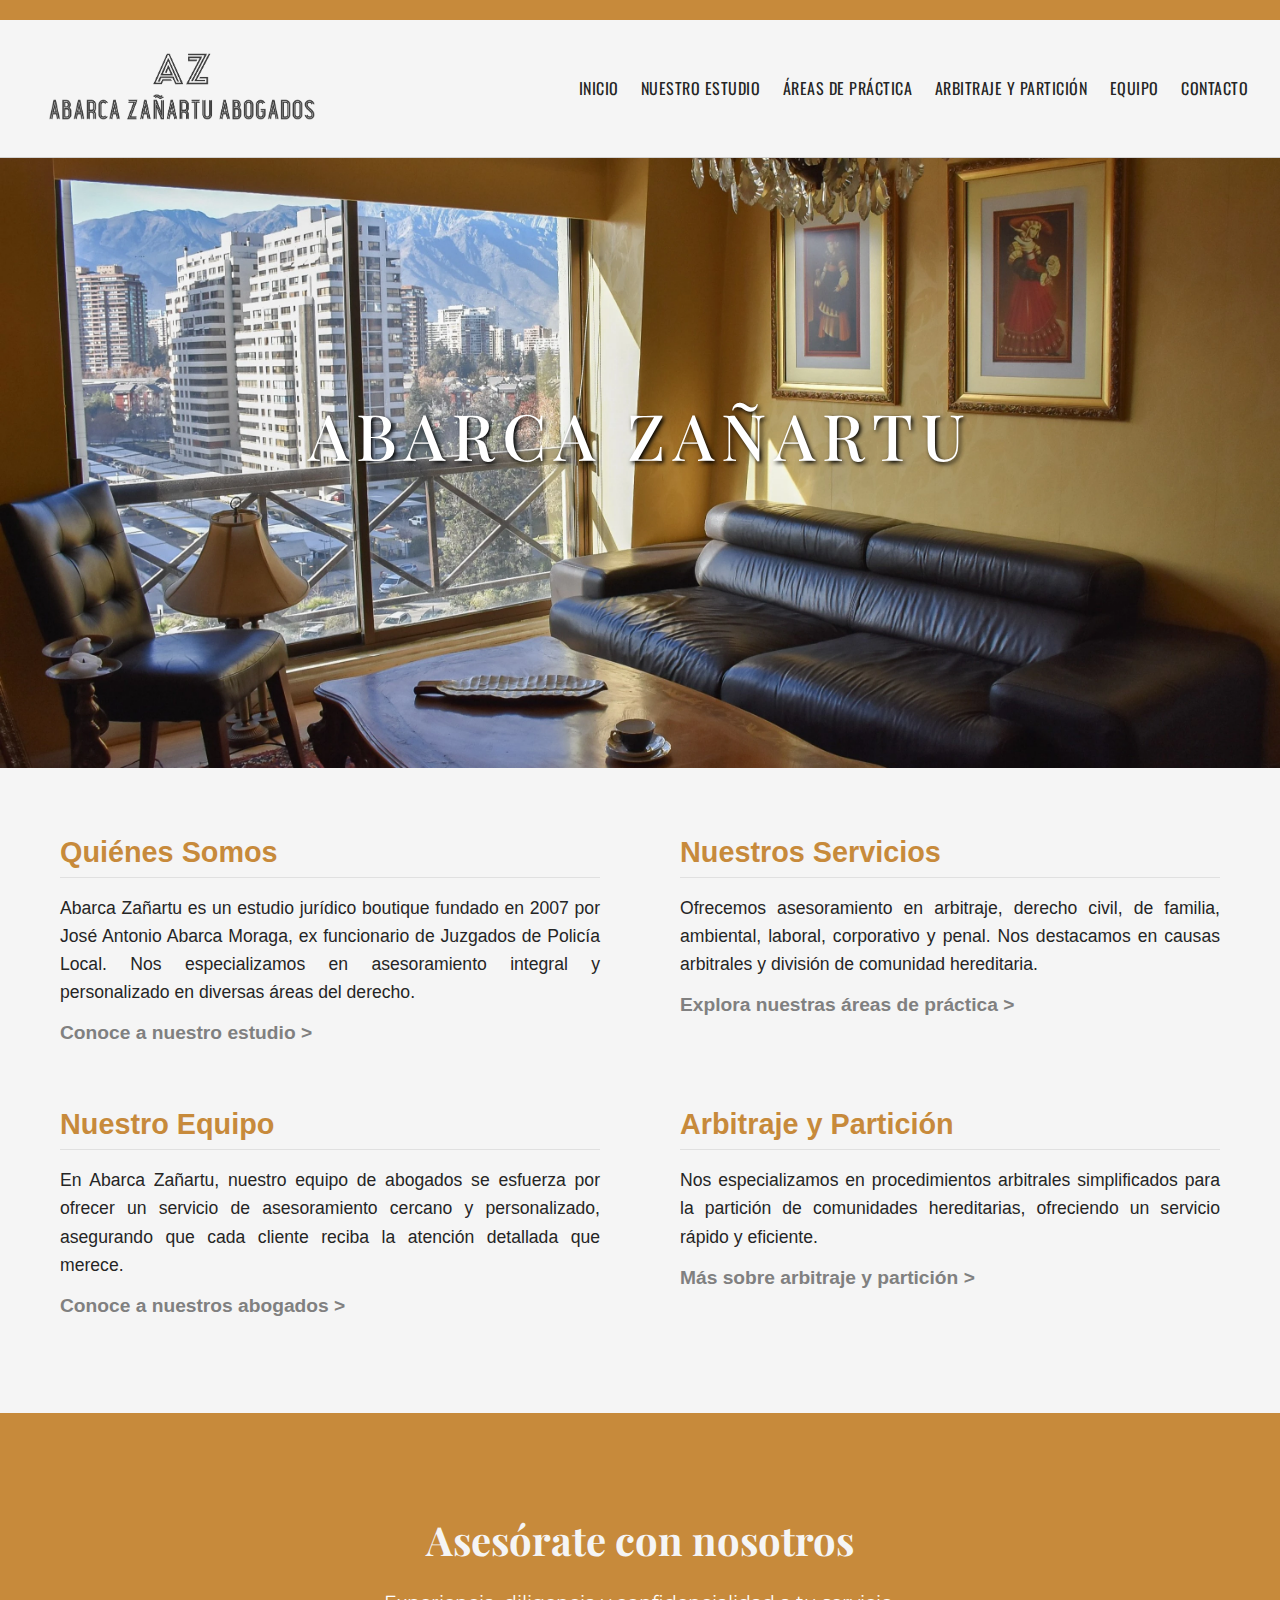
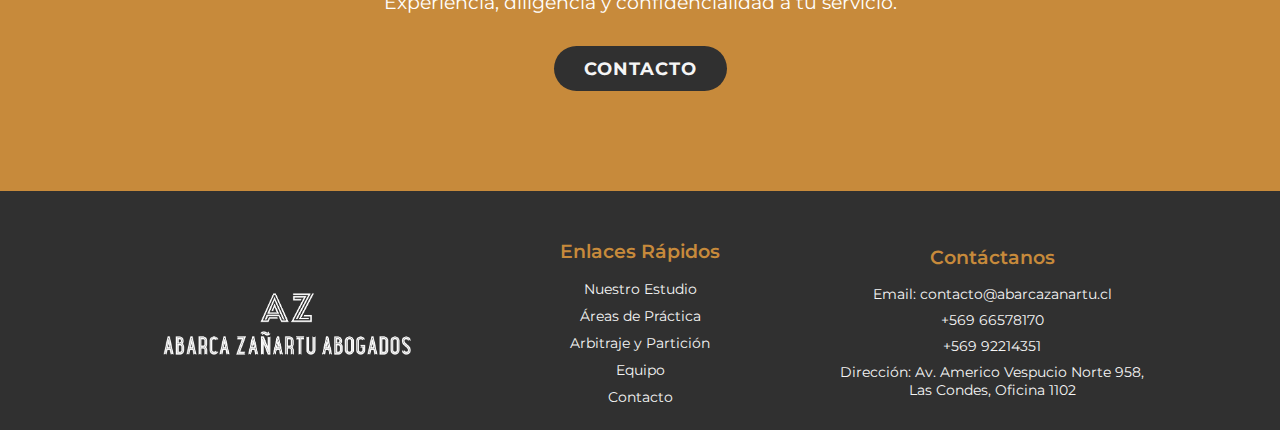
==== commit 90cedc87: "Cambio a texto en index" ====
--- a/index.html
+++ b/index.html
@@ -49,7 +49,7 @@
         <!-- HERO -->
         <div class="portada-container">
             <picture>
-                <source media="(max-width: 600px)" srcset="./images/portadas/portada_mobile.webp">
+                <source media="(max-width: 600px)" srcset="./images/portadas/portada_mob.webp">
                 <source media="(min-width: 601px)" srcset="./images/portadas/portada.webp">
                 <img src="./images/portadas/portada.webp" alt="Header Image" class="img-portada">
             </picture>
@@ -64,7 +64,7 @@
             <div class="featured-item">
                 <h2>Quiénes Somos</h2>
                 <p>Abarca Zañartu es un estudio jurídico boutique fundado en 2007 por José Antonio Abarca Moraga, ex
-                    funcionario del Poder Judicial. Nos especializamos en asesoramiento integral y personalizado en
+                    funcionario de Juzgados de Policía Local. Nos especializamos en asesoramiento integral y personalizado en
                     diversas áreas del derecho.</p>
                 <a href="./templates/nuestro_estudio.html" class="featured-link">Conoce a nuestro estudio ></a>
             </div>
@@ -103,7 +103,7 @@
     <footer class="footer">
         <div class="footer-content">
             <div class="footer-logo">
-                <a href="../index.html">
+                <a href="./index.html">
                     <img src="./images/logo-s.png" alt="Abarca Zañartu Abogados" class="footer-img-logo">
                 </a>
             </div>
--- a/newcss.css
+++ b/newcss.css
@@ -1224,4 +1224,9 @@
 .footer-phone {
     text-decoration: none;
     color: var(--background-white)
+}
+
+.footer-contact a  {
+    text-decoration: none;
+    color: var(--background-white);
 }